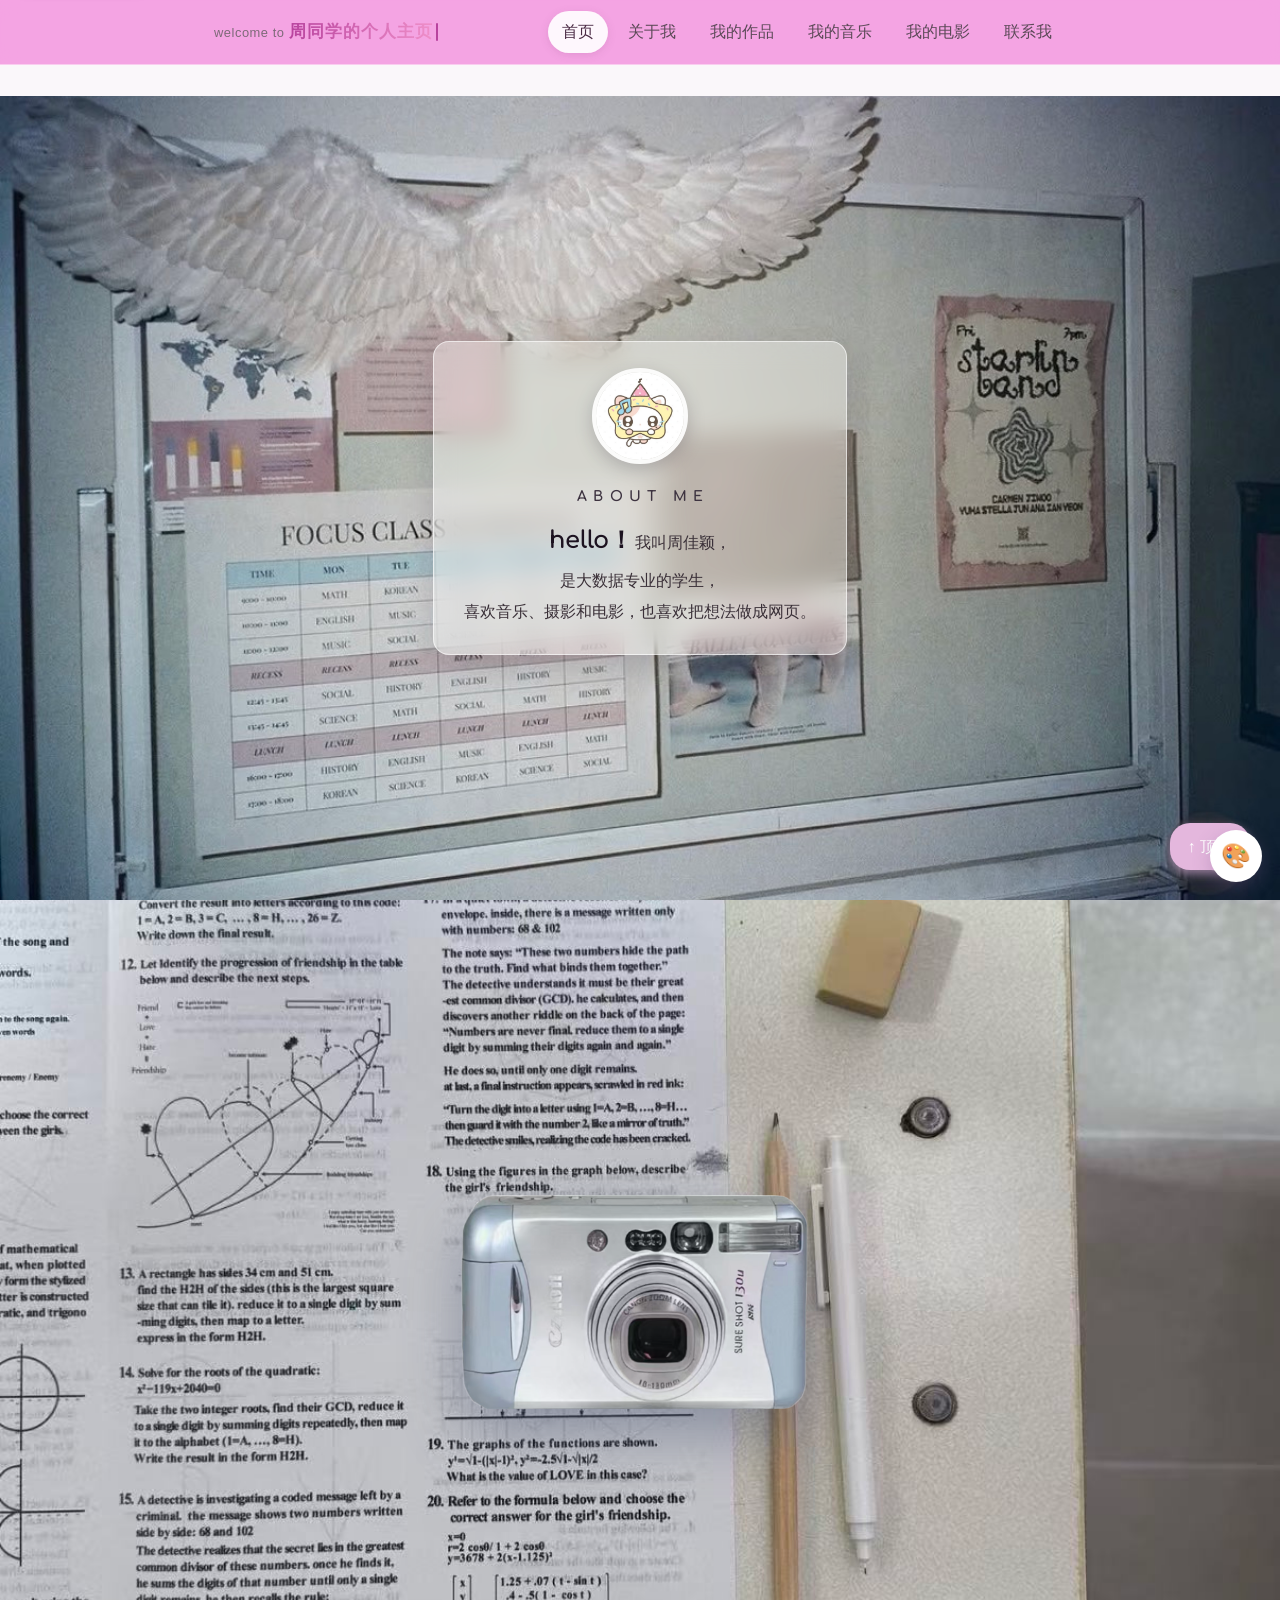
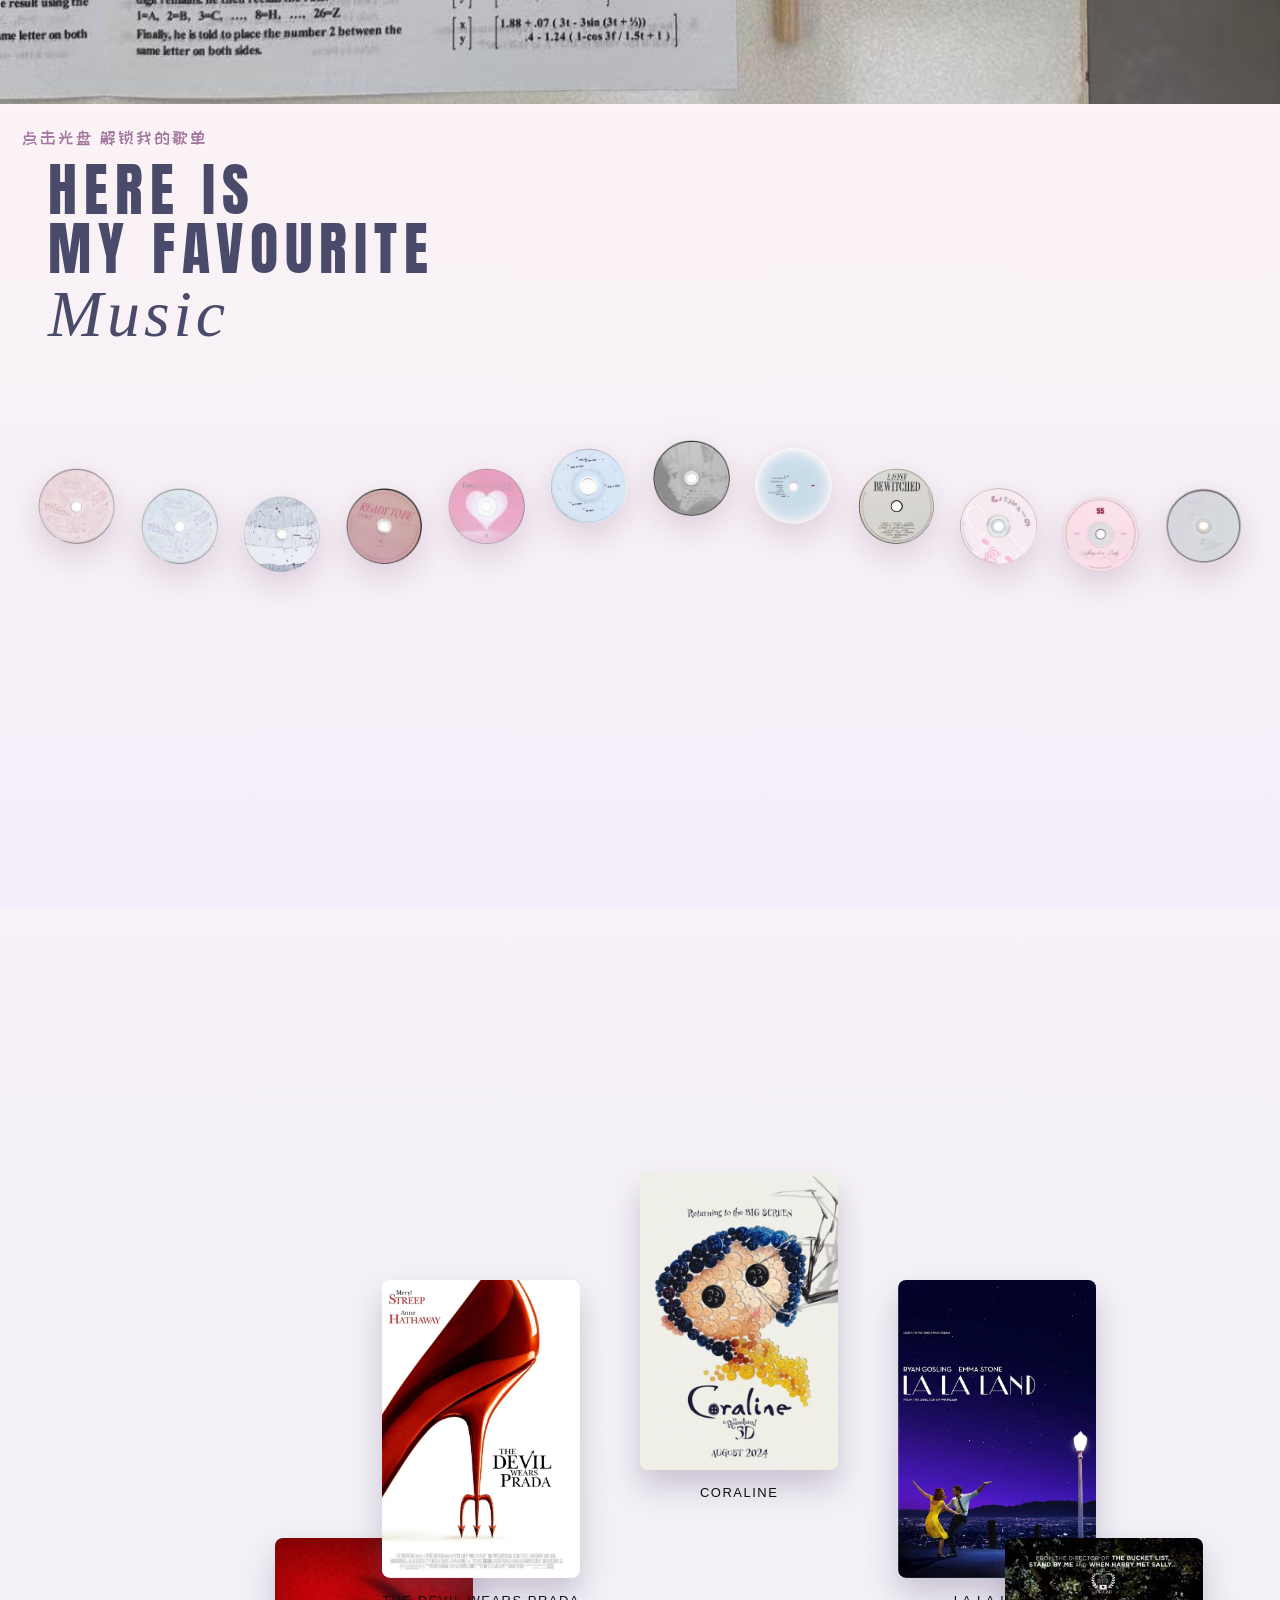
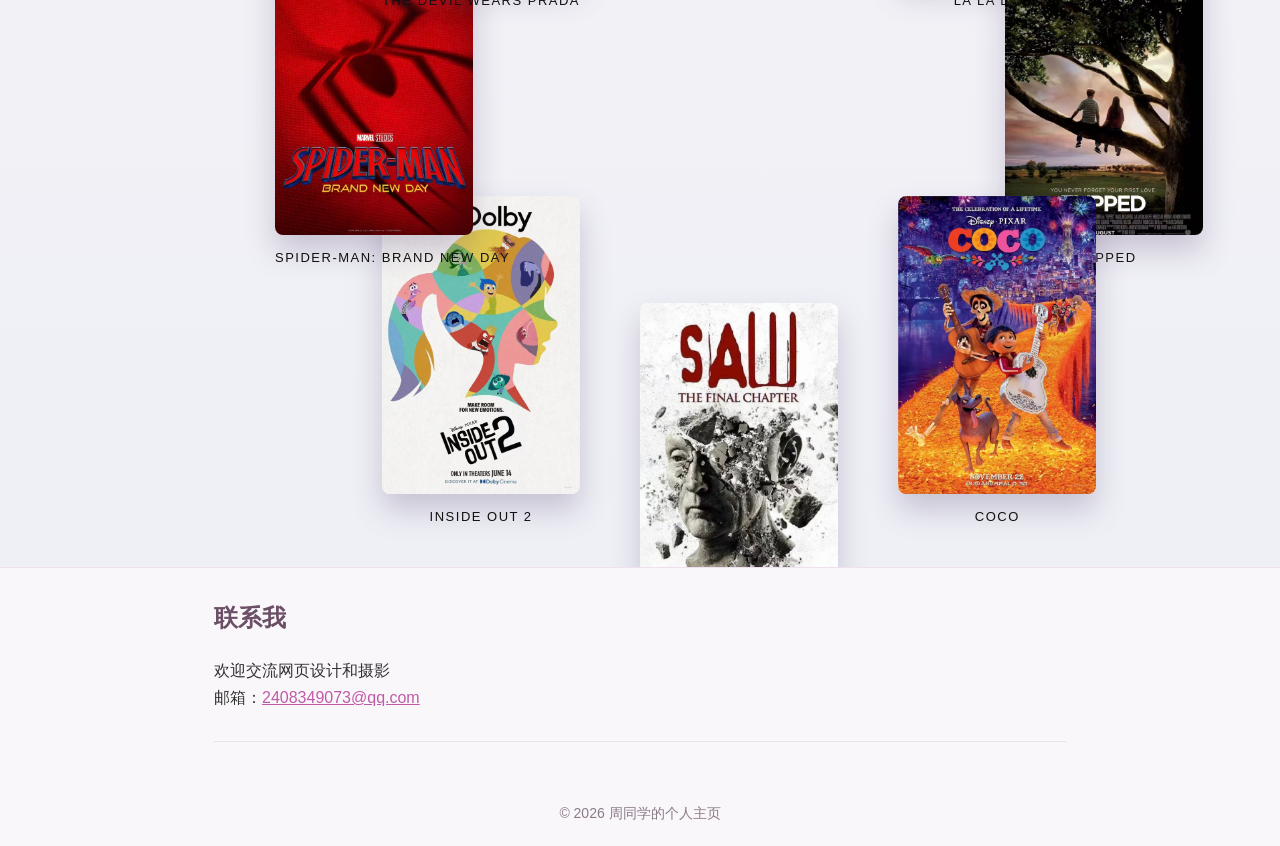
==== index.html @ 55a55b2b "板块4：去掉中心图片与多余文字，海报圈加大(920px)，恢复海报下方黑色英文片名，板块加高至140vh" ====
<!DOCTYPE html>
<html lang="zh-CN">

<head>
    <meta charset="UTF-8">
    <meta name="viewport" content="width=device-width, initial-scale=1.0">
    <meta name="description" content="周同学的个人主页 —— 大数据专业学生，喜欢摄影、音乐和网页设计">
    <title>周同学的个人主页</title>
    <link rel="preconnect" href="https://fonts.googleapis.com">
    <link rel="preconnect" href="https://fonts.gstatic.com" crossorigin>
    <link href="https://fonts.googleapis.com/css2?family=Comfortaa:wght@500;700&family=ZCOOL+KuaiLe&family=Anton&display=swap" rel="stylesheet">
    <link rel="stylesheet" href="style.css">
</head>

<body id="top">
    <a class="skip-link" href="#main">跳到主要内容</a>

    <header class="site-header">
        <div class="nav-inner">
            <a class="brand" href="#top" aria-label="welcome to 周同学的个人主页">
                <span class="brand-prefix">welcome to&nbsp;</span><span class="brand-name">周同学的个人主页</span><span
                    class="brand-caret" aria-hidden="true"></span>
            </a>

            <nav class="nav" id="site-nav" aria-label="主导航">
                <a class="nav-link is-active" href="#top" aria-current="page">首页</a>
                <a class="nav-link" href="#about">关于我</a>
                <a class="nav-link" href="#works">我的作品</a>
                <a class="nav-link" href="#music">我的音乐</a>
                <a class="nav-link" href="#movies">我的电影</a>
                <a class="nav-link" href="#contact">联系我</a>
            </nav>

            <button class="nav-toggle" type="button" aria-expanded="false" aria-controls="site-nav"
                aria-label="打开导航菜单">
                <span class="nav-toggle-bar"></span>
                <span class="nav-toggle-bar"></span>
                <span class="nav-toggle-bar"></span>
            </button>
        </div>
    </header>

    <main id="main">
        <section class="about-section" id="about">
            <div class="about-card">
                <img class="about-avatar" src="avatar-cat.jpg" alt="周佳颖的头像">
                <p class="about-eyebrow">About Me</p>
                <p class="about-text"><span class="about-hello">hello！</span>我叫周佳颖，<br>是大数据专业的学生，<br>喜欢音乐、摄影和电影，也喜欢把想法做成网页。</p>
            </div>
        </section>

        <section class="works-section" id="works">
            <a class="camera-link" href="gallery.html" aria-label="我的作品，点击进入作品集">
                <img class="camera-img" src="camera.png" alt="">
            </a>
        </section>

        <section class="music-section" id="music" aria-label="我的音乐">
            <div class="music-heading" aria-hidden="true">
                <span class="music-heading-line">HERE IS</span>
                <span class="music-heading-line">MY FAVOURITE</span>
                <span class="music-heading-serif">Music</span>
            </div>
            <div class="music-hint">
                <p class="music-hint-text">点击光盘 解锁我的歌单</p>
            </div>
            <div class="cd-wave">
                <span class="cd" style="--y:0px;--i:0">
                    <img class="cd-img" src="cd-1.png" alt="">
                    <img class="cd-pop pop-above" src="song-1.png" alt="Heavy Serenade - NMIXX" loading="lazy">
                </span>
                <span class="cd" style="--y:20px;--i:1">
                    <img class="cd-img" src="cd-2.png" alt="">
                    <img class="cd-pop pop-below" src="song-2.png" alt="Unlock it (Lock It) - Charli xcx/Kim Petras/朴宰范" loading="lazy">
                </span>
                <span class="cd" style="--y:28px;--i:2">
                    <img class="cd-img" src="cd-3.png" alt="">
                    <img class="cd-pop pop-above" src="song-3.png" alt="Moonride - Hearts2Hearts" loading="lazy">
                </span>
                <span class="cd" style="--y:20px;--i:3">
                    <img class="cd-img" src="cd-4.png" alt="">
                    <img class="cd-pop pop-below" src="song-4.png" alt="Never Let Go - LNGSHOT" loading="lazy">
                </span>
                <span class="cd" style="--y:0px;--i:4">
                    <img class="cd-img" src="cd-5.png" alt="">
                    <img class="cd-pop pop-above" src="song-5.png" alt="Sunburst - RIIZE" loading="lazy">
                </span>
                <span class="cd" style="--y:-20px;--i:5">
                    <img class="cd-img" src="cd-6.png" alt="">
                    <img class="cd-pop pop-below" src="song-6.png" alt="Versace on the Floor - Bruno Mars" loading="lazy">
                </span>
                <span class="cd" style="--y:-28px;--i:6">
                    <img class="cd-img" src="cd-7.png" alt="">
                    <img class="cd-pop pop-above" src="song-7.png" alt="We Belong Together - Mariah Carey" loading="lazy">
                </span>
                <span class="cd" style="--y:-20px;--i:7">
                    <img class="cd-img" src="cd-8.png" alt="">
                    <img class="cd-pop pop-below" src="song-8.png" alt="ASAP - NewJeans" loading="lazy">
                </span>
                <span class="cd" style="--y:0px;--i:8">
                    <img class="cd-img" src="cd-9.png" alt="">
                    <img class="cd-pop pop-above" src="song-9.png" alt="attitude - 董梓灏 David" loading="lazy">
                </span>
                <span class="cd" style="--y:20px;--i:9">
                    <img class="cd-img" src="cd-10.png" alt="">
                    <img class="cd-pop pop-below" src="song-10.png" alt="팔레트 (Palette) - IU/G-DRAGON" loading="lazy">
                </span>
                <span class="cd" style="--y:28px;--i:10">
                    <img class="cd-img" src="cd-11.png" alt="">
                    <img class="cd-pop pop-above" src="song-11.png" alt="jellyous - ILLIT" loading="lazy">
                </span>
                <span class="cd" style="--y:20px;--i:11">
                    <img class="cd-img" src="cd-12.png" alt="">
                    <img class="cd-pop pop-below pop-right" src="song-12.png" alt="Paper Hearts - Tori Kelly" loading="lazy">
                </span>
            </div>
        </section>

        <section class="movies-section" id="movies" aria-label="我的电影">
            <div class="film-ring" id="filmRing">
                <figure class="film" style="--a:0deg">
                    <img src="movie-1.jpg" alt="Coraline" draggable="false">
                    <figcaption>CORALINE</figcaption>
                </figure>
                <figure class="film" style="--a:45deg">
                    <img src="movie-2.jpg" alt="La La Land" draggable="false">
                    <figcaption>LA LA LAND</figcaption>
                </figure>
                <figure class="film" style="--a:90deg">
                    <img src="movie-3.jpg" alt="Flipped" draggable="false">
                    <figcaption>FLIPPED</figcaption>
                </figure>
                <figure class="film" style="--a:135deg">
                    <img src="movie-4.jpg" alt="Coco" draggable="false">
                    <figcaption>COCO</figcaption>
                </figure>
                <figure class="film" style="--a:180deg">
                    <img src="movie-5.jpg" alt="Saw: The Final Chapter" draggable="false">
                    <figcaption>SAW: THE FINAL CHAPTER</figcaption>
                </figure>
                <figure class="film" style="--a:225deg">
                    <img src="movie-6.jpg" alt="Inside Out 2" draggable="false">
                    <figcaption>INSIDE OUT 2</figcaption>
                </figure>
                <figure class="film" style="--a:270deg">
                    <img src="movie-7.jpg" alt="Spider-Man: Brand New Day" draggable="false">
                    <figcaption>SPIDER-MAN: BRAND NEW DAY</figcaption>
                </figure>
                <figure class="film" style="--a:315deg">
                    <img src="movie-8.jpg" alt="The Devil Wears Prada" draggable="false">
                    <figcaption>THE DEVIL WEARS PRADA</figcaption>
                </figure>
            </div>
        </section>
        <section class="contact" id="contact">
            <h2>联系我</h2>
            <p>欢迎交流网页设计和摄影</p>
            <p>邮箱：<a href="mailto:2408349073@qq.com">2408349073@qq.com</a></p>
        </section>

        <a href="#top" class="back-top" aria-label="回到顶部">↑ 顶部</a>
    </main>

    <footer>© 2026 周同学的个人主页</footer>

    <script src="nav.js" defer></script>
    <script src="customizer.js" defer></script>
    <script src="movies.js" defer></script>
</body>

</html>
---- style.css ----
/* ========== 全局 ========== */
* {
    margin: 0;
    padding: 0;
    box-sizing: border-box;
}

html {
    scroll-behavior: smooth;
}

body {
    font-family: "Microsoft YaHei", "PingFang SC", sans-serif;
    color: #333;
    background: #faf7fa;
    line-height: 1.7;
    /* 板块1 用 100vw 出血铺满，这里挡住滚动条带来的横向溢出 */
    overflow-x: clip;
}

/* 锚点定位时避开固定导航栏 */
section {
    scroll-margin-top: 80px;
}

/* ========== 跳过导航（键盘用户） ========== */
.skip-link {
    position: absolute;
    top: -60px;
    left: 16px;
    z-index: 200;
    padding: 10px 18px;
    background: #ffffff;
    color: #6b4f66;
    border-radius: 0 0 10px 10px;
    box-shadow: 0 4px 12px rgba(92, 74, 88, 0.18);
    text-decoration: none;
    transition: top 0.2s;
}

.skip-link:focus {
    top: 0;
}

/* ========== 顶部导航 ========== */
.site-header {
    position: fixed;
    top: 0;
    left: 0;
    right: 0;
    z-index: 100;
    background: rgba(243, 155, 224, 0.9);
    backdrop-filter: blur(10px) saturate(140%);
    -webkit-backdrop-filter: blur(10px) saturate(140%);
    border-bottom: 1px solid rgba(255, 255, 255, 0.45);
    transition: background 0.25s, box-shadow 0.25s, border-color 0.25s;
}

/* 页面滚动后收起粉色，换成低干扰的浅色玻璃条 */
.site-header.is-scrolled {
    background: rgba(255, 255, 255, 0.84);
    border-bottom-color: rgba(228, 183, 221, 0.75);
    box-shadow: 0 6px 20px rgba(92, 74, 88, 0.08);
}

.nav-inner {
    max-width: 900px;
    height: 64px;
    margin: 0 auto;
    padding: 0 24px;
    display: flex;
    align-items: center;
    justify-content: space-between;
    gap: 16px;
}

.brand {
    display: inline-flex;
    align-items: baseline;
    min-width: 0;
    font-size: 17px;
    text-decoration: none;
    white-space: nowrap;
}

.brand-prefix {
    font-size: 0.76em;
    font-weight: 500;
    letter-spacing: 0.04em;
    color: #7d6a78;
    transition: color 0.2s;
}

/* 姓名部分用流动渐变，配合打字机效果 */
.brand-name {
    font-weight: 700;
    letter-spacing: 1px;
    background: linear-gradient(90deg, #b8439e, #ef8fc9, #b8439e);
    background-size: 200% 100%;
    -webkit-background-clip: text;
    background-clip: text;
    color: transparent;
    animation: brand-flow 7s linear infinite;
}

.brand:hover .brand-prefix {
    color: #4a3745;
}

.brand:hover .brand-name {
    animation-duration: 2.2s;
}

/* 打字机光标 */
.brand-caret {
    align-self: center;
    width: 2px;
    height: 1.05em;
    margin-left: 3px;
    border-radius: 1px;
    background: #b8439e;
    animation: brand-blink 1.1s steps(1) infinite;
}

@keyframes brand-flow {
    from {
        background-position: 0% 50%;
    }

    to {
        background-position: 200% 50%;
    }
}

@keyframes brand-blink {

    0%,
    49% {
        opacity: 1;
    }

    50%,
    100% {
        opacity: 0;
    }
}

.nav {
    display: flex;
    align-items: center;
    gap: 6px;
}

.nav-link {
    position: relative;
    display: inline-block;
    padding: 7px 14px;
    border-radius: 999px;
    font-size: 16px;
    font-weight: 500;
    color: #5c4a58;
    text-decoration: none;
    white-space: nowrap;
    transition: color 0.2s, background-color 0.2s;
}

.nav-link:hover {
    color: #1c1220;
    background: rgba(255, 255, 255, 0.55);
}

/* 当前所在板块 */
.nav-link.is-active {
    color: #4a2a44;
    background: rgba(255, 255, 255, 0.9);
    box-shadow: 0 2px 8px rgba(120, 60, 110, 0.15);
}

.site-header.is-scrolled .nav-link:hover {
    background: #f7ebf5;
}

.site-header.is-scrolled .nav-link.is-active {
    color: #b8439e;
    background: #f6e2f2;
    box-shadow: none;
}

.nav-link:focus-visible,
.brand:focus-visible,
.nav-toggle:focus-visible,
.skip-link:focus-visible {
    outline: 2px solid #b8439e;
    outline-offset: 2px;
}

/* 汉堡按钮：小屏才出现 */
.nav-toggle {
    display: none;
    width: 40px;
    height: 40px;
    padding: 0;
    border: 0;
    border-radius: 10px;
    background: rgba(255, 255, 255, 0.4);
    cursor: pointer;
    flex-direction: column;
    align-items: center;
    justify-content: center;
    gap: 5px;
    transition: background 0.2s;
}

.nav-toggle:hover {
    background: rgba(255, 255, 255, 0.7);
}

.nav-toggle-bar {
    display: block;
    width: 20px;
    height: 2px;
    border-radius: 2px;
    background: #4a3745;
    transition: transform 0.25s, opacity 0.2s;
}

/* 展开时三条变叉 */
.nav-toggle.is-open .nav-toggle-bar:nth-child(1) {
    transform: translateY(7px) rotate(45deg);
}

.nav-toggle.is-open .nav-toggle-bar:nth-child(2) {
    opacity: 0;
}

.nav-toggle.is-open .nav-toggle-bar:nth-child(3) {
    transform: translateY(-7px) rotate(-45deg);
}

/* ========== 主体容器 ========== */
main {
    max-width: 900px;
    margin: 0 auto;
    padding: 96px 24px 40px;
}

h1 {
    text-align: center;
    font-size: 34px;
    color: #2b2230;
    margin: 20px 0 36px;
    letter-spacing: 2px;
}

h2 {
    font-size: 24px;
    color: #6b4f66;
    margin-bottom: 18px;
}

h3 {
    font-size: 19px;
    color: #3d3340;
    margin-bottom: 8px;
}

section {
    padding: 30px 0;
    border-bottom: 1px solid #eee0ec;
}

/* ========== 板块1：关于我（满屏背景 + 居中磨砂卡） ========== */
/* 背景只属于这一个板块：从导航下方铺到"我的作品"之前 */
.about-section {
    position: relative;
    display: flex;
    align-items: center;
    justify-content: center;
    min-height: calc(100vh - 96px);
    padding: 40px 24px;
    border-bottom: none;
    border-radius: 0;
    background: url("about-bg.jpg") center / cover no-repeat;
    /* 从 900px 容器向两侧出血，铺满整个视口宽度 */
    width: 100vw;
    margin-left: calc(50% - 50vw);
}

/* 中间磨砂卡片（缩小版，尽量露出背景） */
.about-card {
    max-width: 430px;
    margin: 0 auto;
    padding: 26px 30px 26px;
    text-align: center;
    border-radius: 16px;
    background: rgba(255, 255, 255, 0.38);
    backdrop-filter: blur(12px) saturate(140%);
    -webkit-backdrop-filter: blur(12px) saturate(140%);
    border: 1.5px solid rgba(255, 255, 255, 0.6);
    box-shadow: 0 14px 32px rgba(40, 30, 50, 0.2);
}

.about-avatar {
    width: 96px;
    height: 96px;
    border-radius: 50%;
    object-fit: cover;
    border: 4px solid rgba(255, 255, 255, 0.9);
    box-shadow: 0 6px 18px rgba(40, 30, 50, 0.22);
    margin-bottom: 12px;
}

/* ABOUT ME：图一同款圆润宽字体，大字距 */
.about-eyebrow {
    font-family: "Comfortaa", "Trebuchet MS", "Microsoft YaHei", sans-serif;
    font-size: 14px;
    font-weight: 700;
    letter-spacing: 0.45em;
    text-indent: 0.45em;
    text-transform: uppercase;
    color: #3d3340;
    margin-bottom: 10px;
}

.about-text {
    font-size: 16px;
    color: #3a3038;
    line-height: 1.95;
}

.about-hello {
    font-family: "Comfortaa", "Trebuchet MS", "Microsoft YaHei", sans-serif;
    font-size: 24px;
    font-weight: 700;
    color: #1c1220;
    margin-right: 2px;
}

/* ========== 板块2：我的作品（课桌背景 + 复古笔记本） ========== */
/* 尺寸与板块1一致：满宽、一屏高，卡片垂直居中 */
.works-section {
    position: relative;
    display: flex;
    flex-direction: column;
    align-items: center;
    justify-content: center;
    min-height: calc(100vh - 96px);
    width: 100vw;
    margin-left: calc(50% - 50vw);
    padding: 60px 24px;
    border-bottom: none;
    background: #cfc7b8 url("works-desk.jpg") center / cover no-repeat;
}

/* ---- 相机：抠图 + 磨砂字牌，点击进入作品集 ---- */
.camera-link {
    position: relative;
    display: block;
    width: min(380px, 78vw);
    margin: 0 auto;
    text-decoration: none;
    transition: transform 0.3s;
}

.camera-link:hover {
    transform: rotate(-1.2deg) scale(1.02);
}

.camera-link:focus-visible {
    outline: 3px solid #4a6cb5;
    outline-offset: 6px;
    border-radius: 16px;
}

.camera-img {
    display: block;
    width: 100%;
    filter: drop-shadow(0 26px 30px rgba(52, 66, 100, 0.38));
}
/* ========== 板块3：我的音乐（光盘波浪） ========== */
.music-section {
    position: relative;
    display: flex;
    align-items: center;
    justify-content: center;
    min-height: calc(100vh - 96px);
    width: 100vw;
    margin-left: calc(50% - 50vw);
    border-bottom: none;
    background: linear-gradient(180deg, #fbf3f5 0%, #f3eef9 100%);
}

/* 左上角：小鹿贴纸 + 提示文字 */
.music-heading {
    position: absolute;
    top: 56px;
    left: 48px;
    display: flex;
    flex-direction: column;
    line-height: 1.02;
    pointer-events: none;
    z-index: 1;
}

.music-heading-line {
    font-family: "Anton", "Arial Black", sans-serif;
    font-size: clamp(30px, 4.6vw, 58px);
    letter-spacing: .12em;
    color: #4a4a6a;
}

.music-heading-serif {
    font-family: "Playfair Display", serif;
    font-style: italic;
    font-weight: 500;
    font-size: clamp(34px, 5.2vw, 66px);
    letter-spacing: .06em;
    color: #4a4a6a;
    margin-top: 2px;
}

@media (max-width: 720px) {
    .music-heading { top: 110px; left: 24px; }
}

.music-hint {
    position: absolute;
    top: 20px;
    left: 22px;
    display: flex;
    align-items: center;
    gap: 9px;
}

.music-hint-text {
    font-family: "ZCOOL KuaiLe", "Microsoft YaHei", sans-serif;
    font-size: 17px;
    line-height: 1.6;
    letter-spacing: 2px;
    color: #a3769f;
    text-shadow: 0 1px 0 rgba(255, 255, 255, 0.8);
}

/* 一条正弦波浪：每张盘的纵向偏移由 --y 决定 */
.cd-wave {
    display: flex;
    align-items: center;
    justify-content: center;
    gap: clamp(14px, 2vw, 32px);
    width: 100%;
    padding: 0 16px;
}

.cd {
    position: relative;
    width: clamp(48px, 6vw, 78px);
    aspect-ratio: 1;
    flex-shrink: 1;
    transform: translateY(var(--y, 0px));
}

/* 上下轻微浮动：img 层做动画，外层 --y 保持波浪不乱 */
.cd-img {
    display: block;
    width: 100%;
    height: 100%;
    filter: drop-shadow(0 12px 16px rgba(150, 110, 140, 0.28));
    animation: cd-float 3.8s ease-in-out infinite;
    animation-delay: calc(var(--i, 0) * -0.4s);
    transition: transform 0.3s;
}

/* 悬停时整张盘放大（外层做缩放，避免与内部浮动动画冲突） */
.cd {
    transition: transform 0.3s;
}

.cd:hover {
    transform: translateY(var(--y, 0px)) scale(1.14);
}

/* ---- 悬停弹出的播放器卡片（已抠成透明 PNG） ---- */
.cd-pop {
    position: absolute;
    left: 50%;
    translate: -50% 0;
    width: clamp(200px, 18vw, 264px);
    z-index: 30;
    opacity: 0;
    visibility: hidden;
    transform: translateY(10px);
    transition: opacity 0.25s, transform 0.25s, visibility 0.25s;
    pointer-events: none;
    filter: drop-shadow(0 14px 24px rgba(80, 70, 110, 0.3));
}

/* 波浪里位置偏低的盘，卡片弹在上方；位置偏高的弹在下方 */
.cd-pop.pop-above {
    bottom: calc(100% + 16px);
}

.cd-pop.pop-below {
    top: calc(100% + 16px);
}

/* 两端的卡片向内收，避免超出屏幕 */
.cd:first-child .cd-pop,
.cd:nth-child(2) .cd-pop {
    left: 0;
    translate: 0 0;
}

.cd:nth-child(11) .cd-pop,
.cd:last-child .cd-pop {
    left: auto;
    right: 0;
    translate: 0 0;
}

.cd:hover .cd-pop {
    opacity: 1;
    visibility: visible;
    transform: translateY(0);
}

@keyframes cd-float {

    0%,
    100% {
        transform: translateY(0);
    }

    50% {
        transform: translateY(-10px);
    }
}

/* ========== 联系我 ========== */
.contact a {
    color: #c05aa8;
}

/* ========== 回到顶部 ========== */
.back-top {
    position: fixed;
    bottom: 30px;
    right: 30px;
    background: #e4b7dd;
    color: #fff;
    text-decoration: none;
    padding: 10px 18px;
    border-radius: 20px;
    box-shadow: 0 4px 10px rgba(228, 183, 221, 0.6);
    transition: background 0.2s, transform 0.2s;
}

.back-top:hover {
    background: #d69fcf;
    transform: translateY(-2px);
}

/* ========== 页脚 ========== */
footer {
    text-align: center;
    color: #8a7a88;
    padding: 20px 0;
    font-size: 14px;
}

/* ========== 响应式 ========== */
@media (max-width: 640px) {
    .nav-inner {
        padding: 0 16px;
    }

    .brand {
        font-size: 14px;
    }

    .nav-toggle {
        display: flex;
    }

    /* 小屏改为下拉面板，避免四个链接挤在一行 */
    .nav {
        position: absolute;
        top: 100%;
        left: 0;
        right: 0;
        flex-direction: column;
        align-items: stretch;
        gap: 4px;
        padding: 10px 16px 16px;
        background: rgba(255, 255, 255, 0.97);
        border-bottom: 1px solid #eee0ec;
        box-shadow: 0 12px 24px rgba(92, 74, 88, 0.12);
        opacity: 0;
        visibility: hidden;
        transform: translateY(-8px);
        transition: opacity 0.2s, transform 0.2s, visibility 0.2s;
    }

    .nav.is-open {
        opacity: 1;
        visibility: visible;
        transform: translateY(0);
    }

    .nav-link {
        padding: 12px 14px;
        font-size: 16px;
        border-radius: 10px;
    }

    h1 {
        font-size: 26px;
    }

    .about-section {
        padding: 32px 14px;
        min-height: calc(100vh - 96px);
    }

    .about-card {
        padding: 22px 18px;
    }

    .cd-wave {
        flex-wrap: wrap;
        max-width: 460px;
        row-gap: 20px;
    }

    .about-avatar {
        width: 84px;
        height: 84px;
    }


    .back-top {
        bottom: 16px;
        right: 16px;
    }
}

/* 尊重系统"减少动效"设置 */
@media (prefers-reduced-motion: reduce) {
    html {
        scroll-behavior: auto;
    }

    *,
    *::before,
    *::after {
        transition-duration: 0.01ms !important;
        animation-duration: 0.01ms !important;
    }

    /* 渐变与光标依赖动画，这里退回静态样式 */
    .brand-name {
        background: none;
        color: #b8439e;
        animation: none !important;
    }

    .brand-caret {
        display: none;
    }
}

/* ========== 自定义面板（调色盘 + 布局调整） ========== */
#cz-toggle {
    position: fixed;
    right: 18px;
    bottom: 18px;
    z-index: 10001;
    width: 52px;
    height: 52px;
    border: none;
    border-radius: 50%;
    background: #fff;
    box-shadow: 0 6px 18px rgba(120, 90, 140, 0.3);
    font-size: 24px;
    cursor: pointer;
    transition: transform 0.2s;
}
#cz-toggle:hover { transform: scale(1.1) rotate(15deg); }

#cz-body {
    position: fixed;
    right: 18px;
    bottom: 82px;
    z-index: 10001;
    width: 250px;
    padding: 14px 16px;
    background: rgba(255, 255, 255, 0.92);
    backdrop-filter: blur(10px);
    border: 1px solid rgba(255, 255, 255, 0.8);
    border-radius: 16px;
    box-shadow: 0 10px 30px rgba(120, 90, 140, 0.25);
    display: none;
    font-family: "Microsoft YaHei", sans-serif;
}
#customizer.open #cz-body { display: block; }

.cz-title {
    margin: 0 0 10px;
    font-weight: bold;
    font-size: 14px;
    color: #7d6b9a;
}
.cz-info {
    margin: 8px 0;
    font-size: 12px;
    color: #999;
    word-break: break-all;
}
.cz-row { display: flex; align-items: center; gap: 8px; margin: 8px 0; }
.cz-row label { flex: 0 0 92px; font-size: 12px; color: #666; }
.cz-row input[type="range"] { flex: 1; accent-color: #c05aa8; }
.cz-row input[type="color"] {
    width: 36px; height: 26px; border: none; background: none; cursor: pointer;
}
.cz-btn {
    display: block; width: 100%;
    padding: 8px 0;
    border: none; border-radius: 10px;
    background: #c05aa8; color: #fff;
    font-size: 13px; cursor: pointer;
    transition: opacity 0.15s;
}
.cz-btn:hover { opacity: 0.85; }
.cz-btn.active { background: #7d9fd9; }
.cz-btns { display: flex; gap: 8px; margin-top: 10px; }
.cz-btn.cz-small { font-size: 12px; padding: 7px 0; }
.cz-btn.cz-danger { background: #d98a7d; }

/* 选择模式下的可点击提示与选中高亮 */
body.cz-picking { cursor: crosshair; }
body.cz-picking * { cursor: crosshair !important; }
.cz-selected {
    outline: 2px dashed #c05aa8 !important;
    outline-offset: 3px;
}

/* ========== 板块4：我的电影（海报围成一圈，可拖动旋转） ========== */
.movies-section {
    position: relative;
    display: flex;
    align-items: center;
    justify-content: center;
    min-height: max(140vh, 1050px);
    width: 100vw;
    margin-left: calc(50% - 50vw);
    background: linear-gradient(180deg, #f6f2f7, #eef0f6);
    overflow: hidden;
}

.film-ring {
    --size: min(920px, 92vw);
    --rr: calc(var(--size) / 2 - 95px);
    position: relative;
    width: var(--size);
    height: var(--size);
    transform: rotate(var(--spin, 0deg));
    cursor: grab;
    user-select: none;
}
.film-ring.dragging { cursor: grabbing; }

.film {
    position: absolute;
    top: 50%;
    left: 50%;
    margin: 0;
    transform:
        rotate(var(--a))
        translateY(calc(-1 * var(--rr)))
        rotate(calc(var(--a) * -1))
        rotate(calc(var(--spin, 0deg) * -1));
    transition: filter 0.25s;
}
.film img {
    display: block;
    width: clamp(170px, 15.5vw, 225px);
    aspect-ratio: 2 / 3;
    object-fit: cover;
    border-radius: 8px;
    box-shadow: 0 16px 30px rgba(110, 90, 130, 0.3);
    pointer-events: none;
}
.film figcaption {
    margin-top: 12px;
    text-align: center;
    font-family: Arial, sans-serif;
    font-size: 13px;
    letter-spacing: 1.5px;
    color: #111;
}
.film:hover { filter: brightness(1.06); z-index: 2; }

@media (max-width: 720px) {
    .movies-section { min-height: max(110vh, 760px); }
    .film-ring { --size: min(560px, 92vw); }
    .film img { width: clamp(100px, 24vw, 130px); }
}
}
}
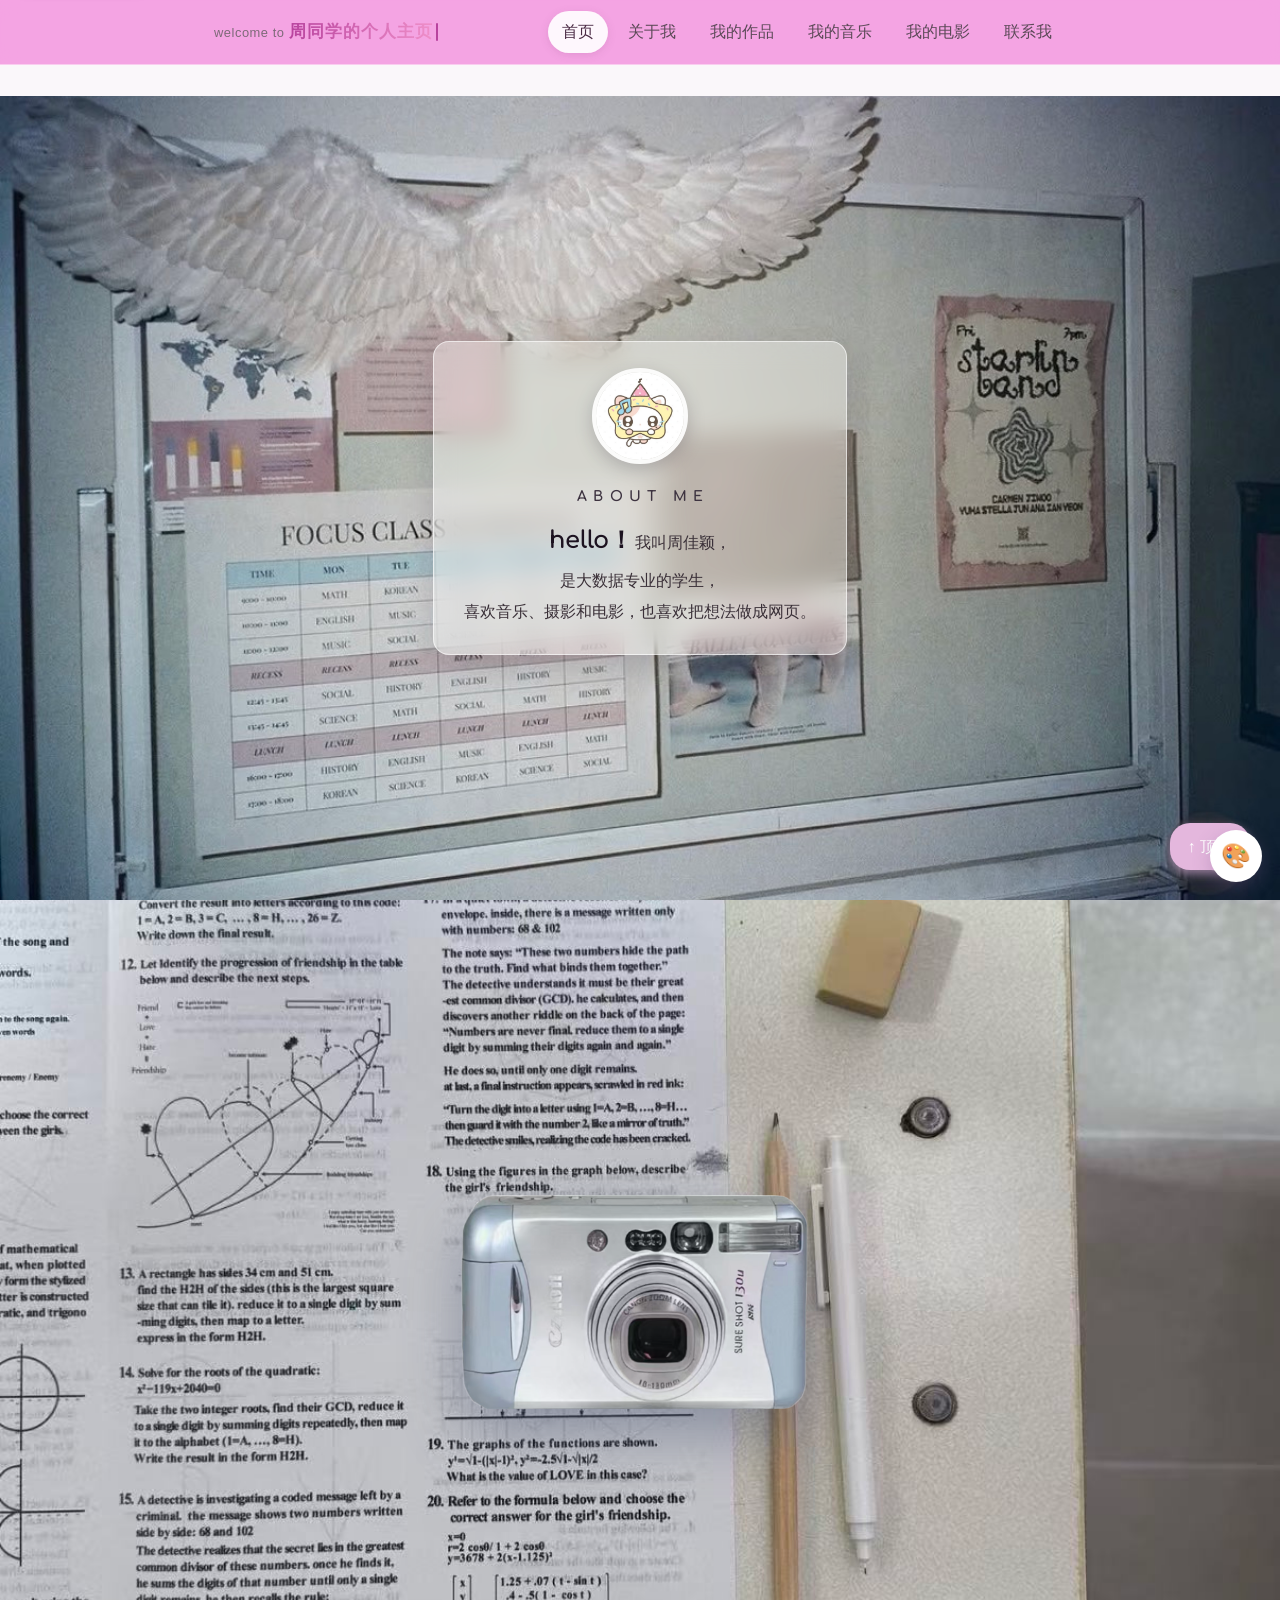
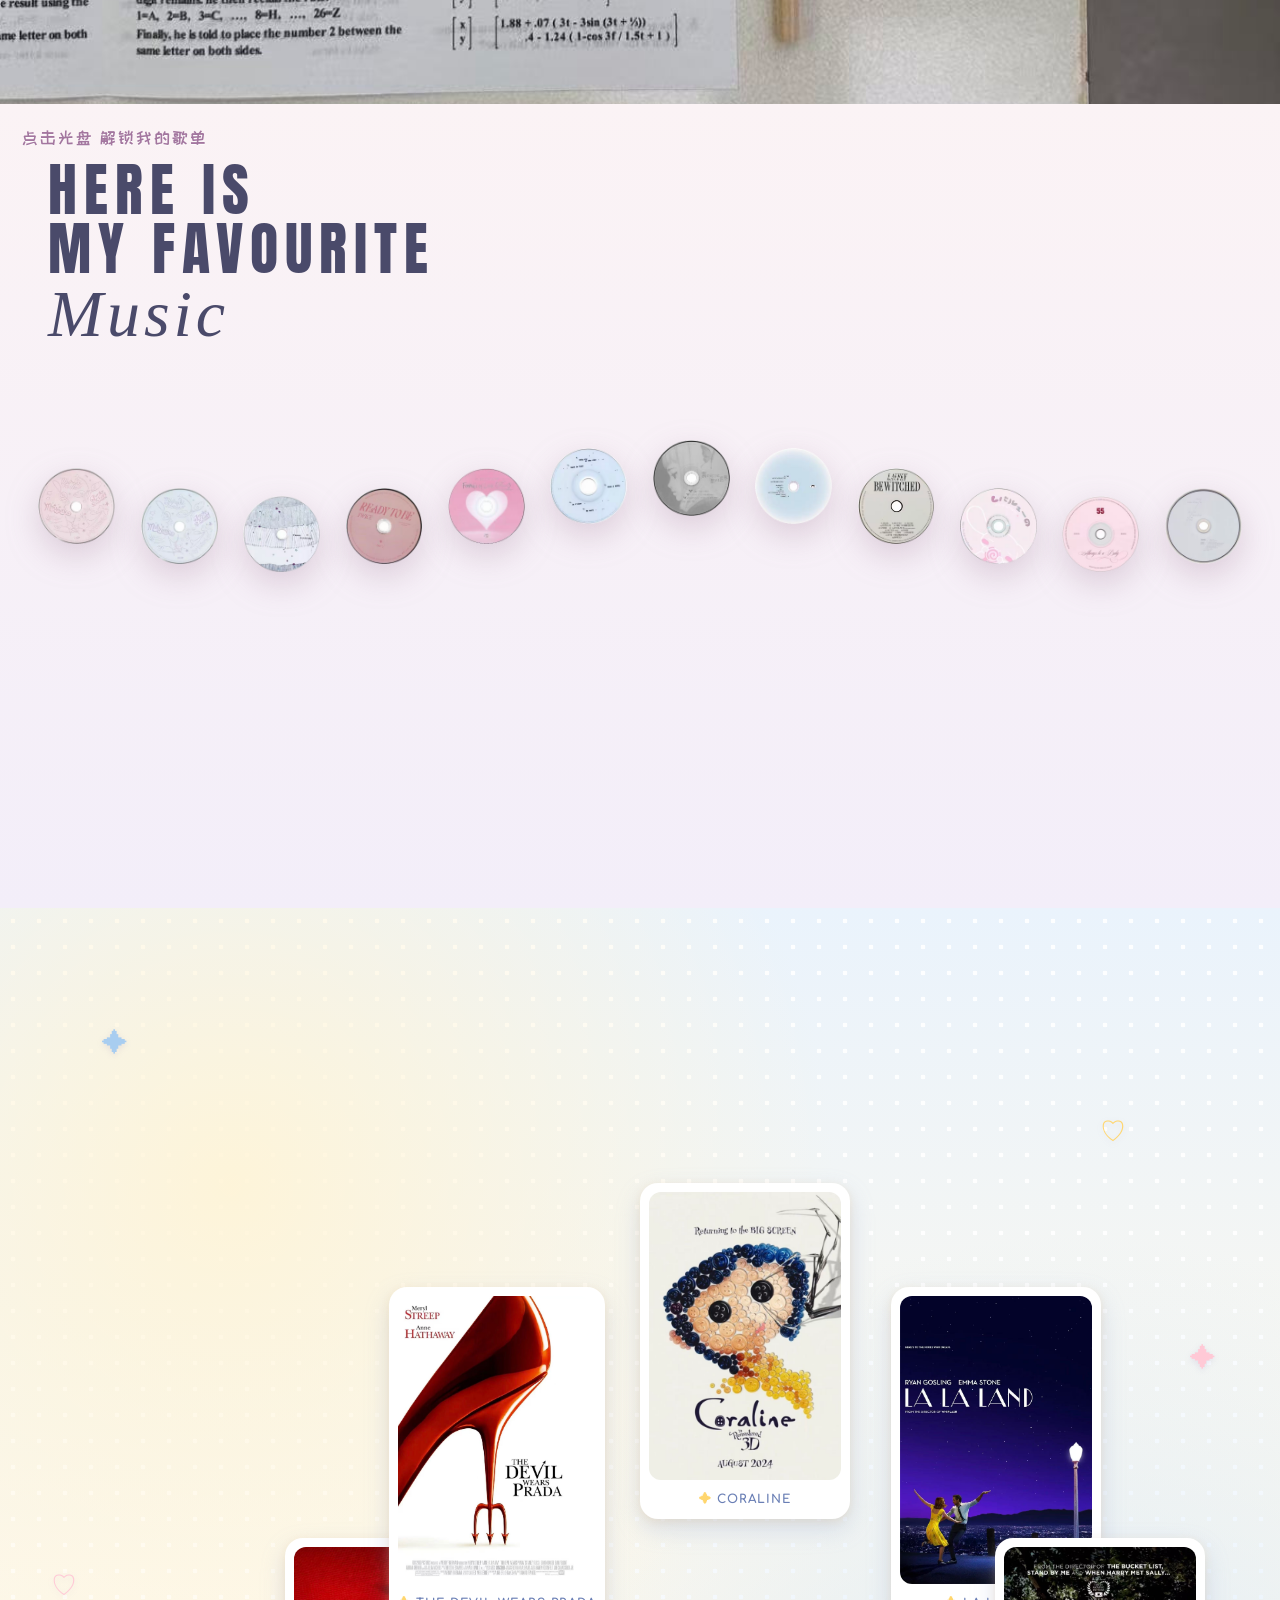
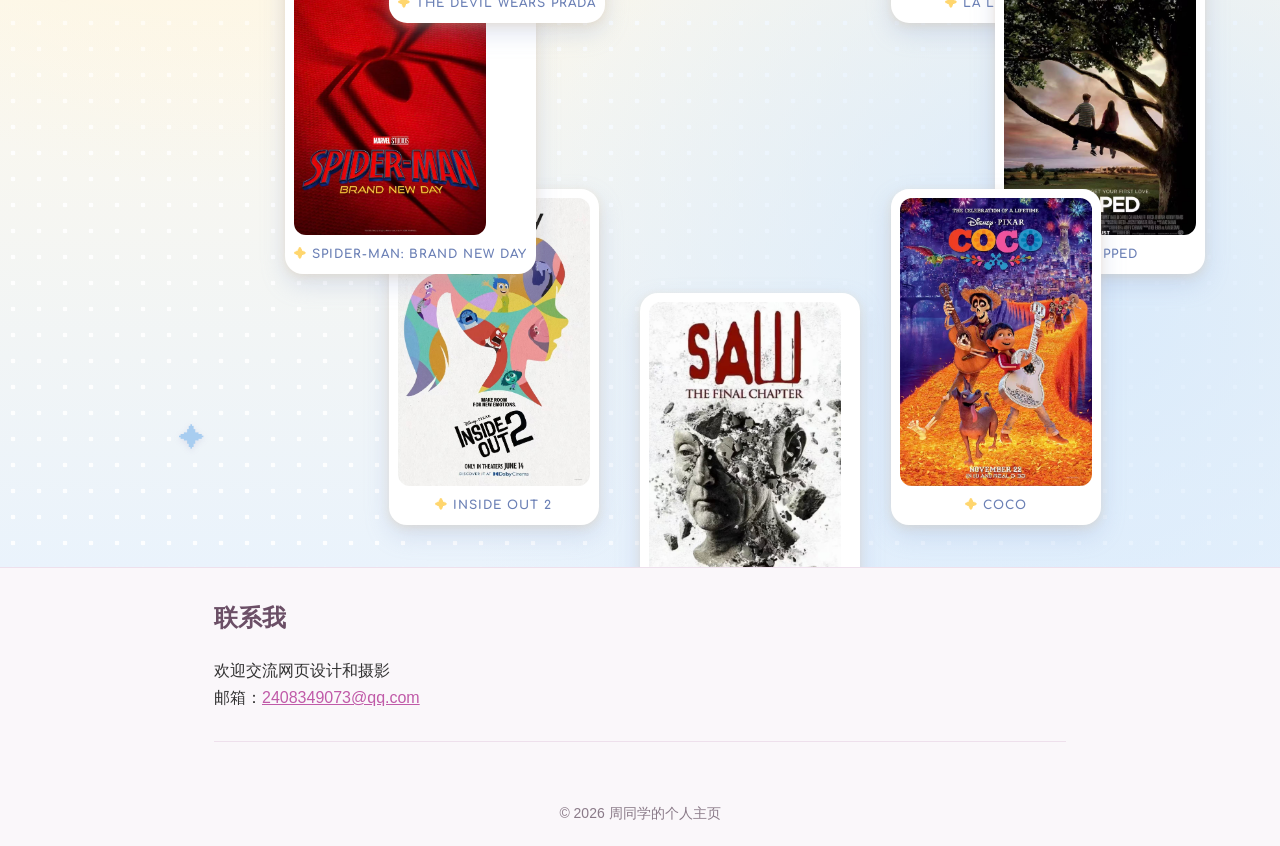
==== commit f77c3b18: "板块4美化：NCT WISH 奶油系风格——baby blue×奶油黄波点渐变背景、拍立得白边照片卡、星星心心点缀、错峰轻浮动、圆体字片名" ====
--- a/index.html
+++ b/index.html
@@ -117,38 +117,46 @@
         </section>
 
         <section class="movies-section" id="movies" aria-label="我的电影">
+            <div class="movies-deco" aria-hidden="true">
+                <span style="top:9%;left:8%">✦</span>
+                <span style="top:16%;right:12%">♡</span>
+                <span style="top:52%;left:4%">♡</span>
+                <span style="top:70%;right:6%">✦</span>
+                <span style="top:88%;left:14%">✦</span>
+                <span style="top:34%;right:5%">✦</span>
+            </div>
             <div class="film-ring" id="filmRing">
-                <figure class="film" style="--a:0deg">
-                    <img src="movie-1.jpg" alt="Coraline" draggable="false">
-                    <figcaption>CORALINE</figcaption>
+                <figure class="film" style="--i:-1;--a:0deg">
+                    <span class="film-inner"><img src="movie-1.jpg" alt="Coraline" draggable="false">
+                    <figcaption>CORALINE</figcaption></span>
                 </figure>
-                <figure class="film" style="--a:45deg">
-                    <img src="movie-2.jpg" alt="La La Land" draggable="false">
-                    <figcaption>LA LA LAND</figcaption>
+                <figure class="film" style="--i:44;--a:45deg">
+                    <span class="film-inner"><img src="movie-2.jpg" alt="La La Land" draggable="false">
+                    <figcaption>LA LA LAND</figcaption></span>
                 </figure>
-                <figure class="film" style="--a:90deg">
-                    <img src="movie-3.jpg" alt="Flipped" draggable="false">
-                    <figcaption>FLIPPED</figcaption>
+                <figure class="film" style="--i:89;--a:90deg">
+                    <span class="film-inner"><img src="movie-3.jpg" alt="Flipped" draggable="false">
+                    <figcaption>FLIPPED</figcaption></span>
                 </figure>
-                <figure class="film" style="--a:135deg">
-                    <img src="movie-4.jpg" alt="Coco" draggable="false">
-                    <figcaption>COCO</figcaption>
+                <figure class="film" style="--i:134;--a:135deg">
+                    <span class="film-inner"><img src="movie-4.jpg" alt="Coco" draggable="false">
+                    <figcaption>COCO</figcaption></span>
                 </figure>
-                <figure class="film" style="--a:180deg">
-                    <img src="movie-5.jpg" alt="Saw: The Final Chapter" draggable="false">
-                    <figcaption>SAW: THE FINAL CHAPTER</figcaption>
+                <figure class="film" style="--i:179;--a:180deg">
+                    <span class="film-inner"><img src="movie-5.jpg" alt="Saw: The Final Chapter" draggable="false">
+                    <figcaption>SAW: THE FINAL CHAPTER</figcaption></span>
                 </figure>
-                <figure class="film" style="--a:225deg">
-                    <img src="movie-6.jpg" alt="Inside Out 2" draggable="false">
-                    <figcaption>INSIDE OUT 2</figcaption>
+                <figure class="film" style="--i:224;--a:225deg">
+                    <span class="film-inner"><img src="movie-6.jpg" alt="Inside Out 2" draggable="false">
+                    <figcaption>INSIDE OUT 2</figcaption></span>
                 </figure>
-                <figure class="film" style="--a:270deg">
-                    <img src="movie-7.jpg" alt="Spider-Man: Brand New Day" draggable="false">
-                    <figcaption>SPIDER-MAN: BRAND NEW DAY</figcaption>
+                <figure class="film" style="--i:269;--a:270deg">
+                    <span class="film-inner"><img src="movie-7.jpg" alt="Spider-Man: Brand New Day" draggable="false">
+                    <figcaption>SPIDER-MAN: BRAND NEW DAY</figcaption></span>
                 </figure>
-                <figure class="film" style="--a:315deg">
-                    <img src="movie-8.jpg" alt="The Devil Wears Prada" draggable="false">
-                    <figcaption>THE DEVIL WEARS PRADA</figcaption>
+                <figure class="film" style="--i:314;--a:315deg">
+                    <span class="film-inner"><img src="movie-8.jpg" alt="The Devil Wears Prada" draggable="false">
+                    <figcaption>THE DEVIL WEARS PRADA</figcaption></span>
                 </figure>
             </div>
         </section>
--- a/style.css
+++ b/style.css
@@ -743,7 +743,7 @@
     outline-offset: 3px;
 }
 
-/* ========== 板块4：我的电影（海报围成一圈，可拖动旋转） ========== */
+/* ========== 板块4：我的电影（NCT WISH 风：奶油蓝黄 + 拍立得照片卡圈） ========== */
 .movies-section {
     position: relative;
     display: flex;
@@ -752,19 +752,41 @@
     min-height: max(140vh, 1050px);
     width: 100vw;
     margin-left: calc(50% - 50vw);
-    background: linear-gradient(180deg, #f6f2f7, #eef0f6);
     overflow: hidden;
+    background:
+        radial-gradient(circle at 18% 22%, rgba(255, 244, 214, 0.9) 0%, transparent 42%),
+        radial-gradient(circle at 84% 78%, rgba(214, 233, 252, 0.9) 0%, transparent 45%),
+        radial-gradient(rgba(255, 255, 255, 0.9) 2.2px, transparent 2.6px),
+        linear-gradient(180deg, #eaf3fc 0%, #fdf8ec 55%, #eaf3fc 100%);
+    background-size: auto, auto, 26px 26px, auto;
+}
+
+/* 星星小心心装饰 */
+.movies-deco span {
+    position: absolute;
+    z-index: 1;
+    color: #ffd66e;
+    font-size: 26px;
+    text-shadow: 0 2px 6px rgba(150, 140, 190, 0.18);
+    animation: deco-bob 3.6s ease-in-out infinite;
+}
+.movies-deco span:nth-child(odd) { color: #a8cdf0; animation-delay: -1.2s; }
+.movies-deco span:nth-child(3n) { color: #ffc9d6; animation-delay: -2.4s; }
+@keyframes deco-bob {
+    0%, 100% { transform: translateY(0) scale(1); }
+    50% { transform: translateY(-10px) scale(1.12); }
 }
 
 .film-ring {
     --size: min(920px, 92vw);
-    --rr: calc(var(--size) / 2 - 95px);
+    --rr: calc(var(--size) / 2 - 105px);
     position: relative;
     width: var(--size);
     height: var(--size);
     transform: rotate(var(--spin, 0deg));
     cursor: grab;
     user-select: none;
+    z-index: 2;
 }
 .film-ring.dragging { cursor: grabbing; }
 
@@ -778,31 +800,54 @@
         translateY(calc(-1 * var(--rr)))
         rotate(calc(var(--a) * -1))
         rotate(calc(var(--spin, 0deg) * -1));
-    transition: filter 0.25s;
+}
+.film:hover { z-index: 3; }
+
+/* 拍立得照片卡：白边 + 圆角 + 奶油软阴影 */
+.film-inner {
+    display: block;
+    background: #fff;
+    padding: 9px 9px 10px;
+    border-radius: 18px;
+    box-shadow: 0 10px 24px rgba(140, 160, 210, 0.28), 0 3px 8px rgba(255, 205, 120, 0.25);
+    transition: transform 0.25s, box-shadow 0.25s;
+    animation: film-float 4.2s ease-in-out infinite;
+    animation-delay: calc(var(--i, 0) * -0.55s);
+}
+.film:hover .film-inner {
+    transform: scale(1.07);
+    box-shadow: 0 18px 34px rgba(140, 160, 210, 0.4), 0 5px 14px rgba(255, 205, 120, 0.35);
+}
+@keyframes film-float {
+    0%, 100% { margin-top: 0; }
+    50% { margin-top: -9px; }
 }
 .film img {
     display: block;
-    width: clamp(170px, 15.5vw, 225px);
+    width: clamp(170px, 15vw, 218px);
     aspect-ratio: 2 / 3;
     object-fit: cover;
-    border-radius: 8px;
-    box-shadow: 0 16px 30px rgba(110, 90, 130, 0.3);
+    border-radius: 12px;
     pointer-events: none;
 }
 .film figcaption {
-    margin-top: 12px;
+    margin-top: 9px;
     text-align: center;
-    font-family: Arial, sans-serif;
-    font-size: 13px;
-    letter-spacing: 1.5px;
-    color: #111;
-}
-.film:hover { filter: brightness(1.06); z-index: 2; }
+    font-family: "Comfortaa", "Arial Rounded MT Bold", Arial, sans-serif;
+    font-weight: 700;
+    font-size: 12px;
+    letter-spacing: 1px;
+    color: #6a7fb5;
+}
+.film figcaption::before { content: "✦ "; color: #ffd66e; }
 
 @media (max-width: 720px) {
     .movies-section { min-height: max(110vh, 760px); }
-    .film-ring { --size: min(560px, 92vw); }
-    .film img { width: clamp(100px, 24vw, 130px); }
-}
-}
-}
+    .film-ring { --size: min(560px, 92vw); --rr: calc(var(--size) / 2 - 78px); }
+    .film img { width: clamp(96px, 22vw, 126px); }
+    .film-inner { padding: 6px 6px 7px; border-radius: 14px; }
+    .film figcaption { font-size: 9px; margin-top: 6px; }
+}
+}
+}
+}
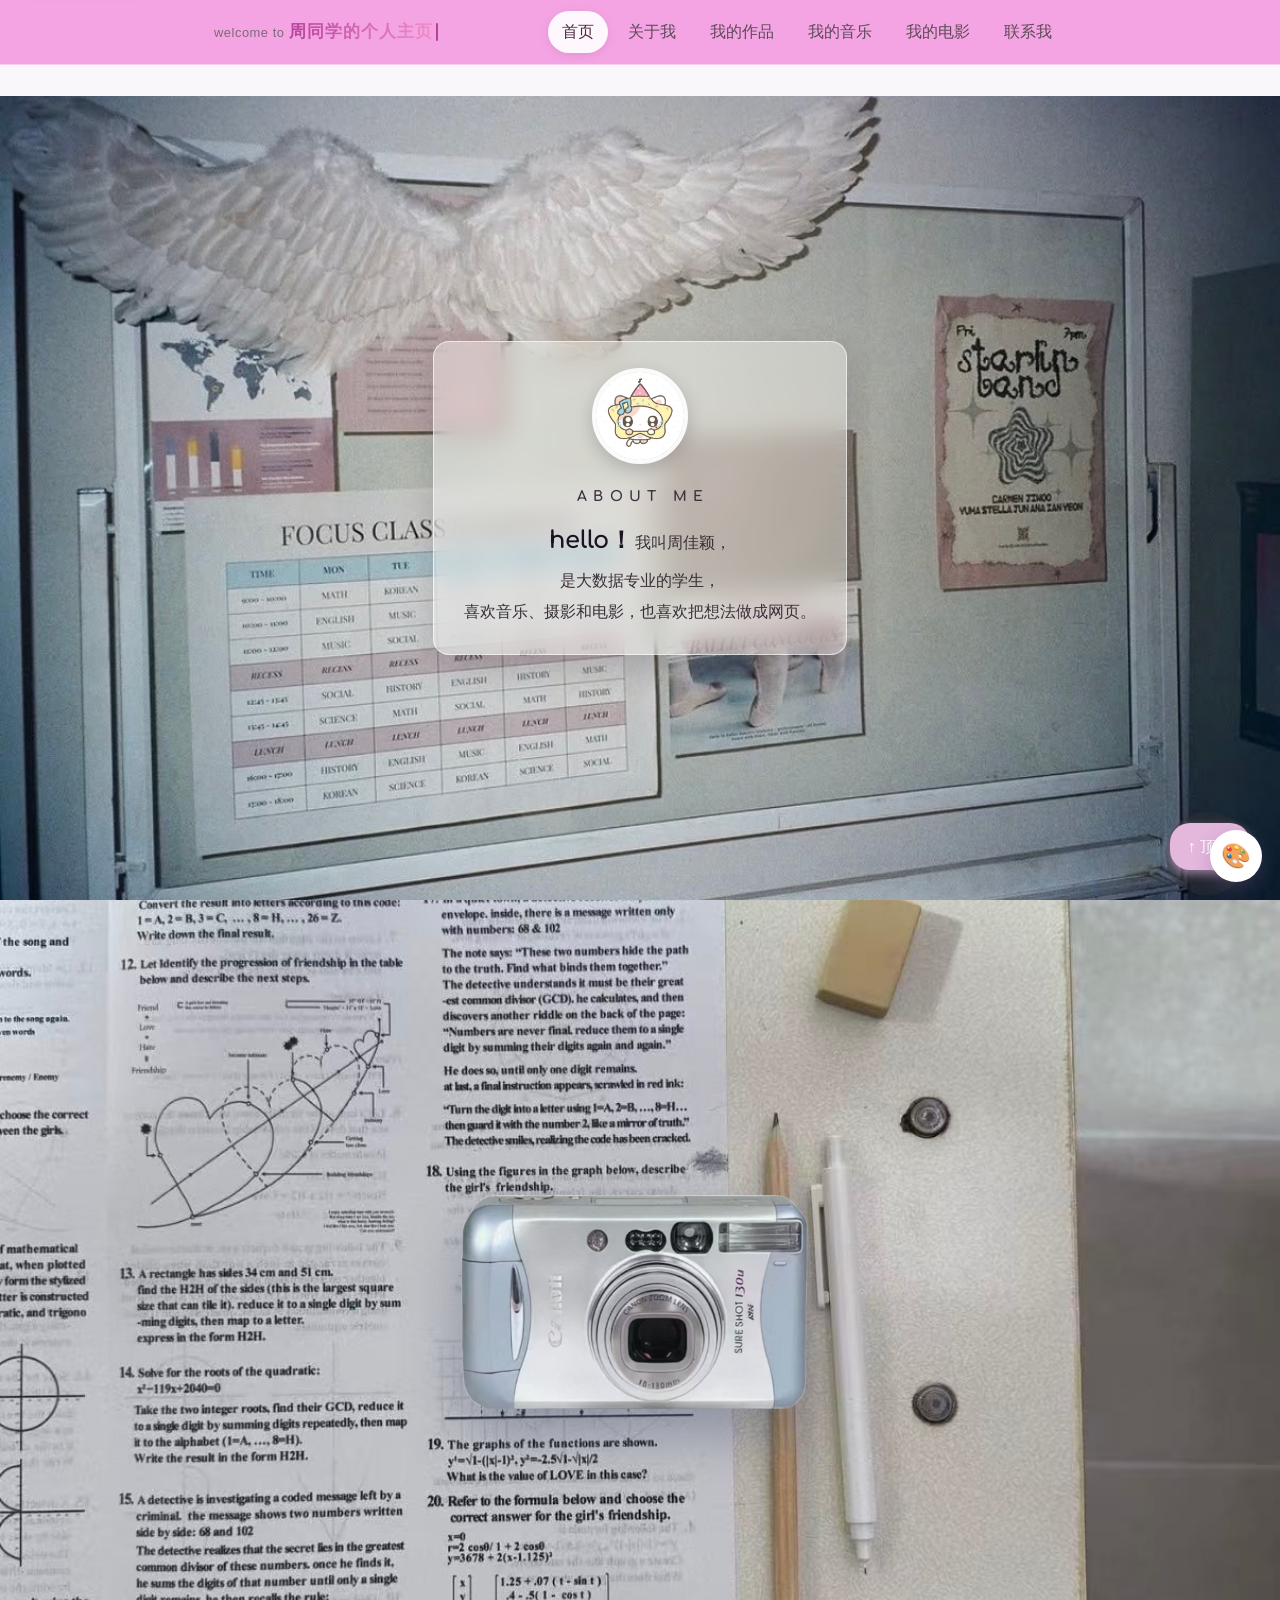
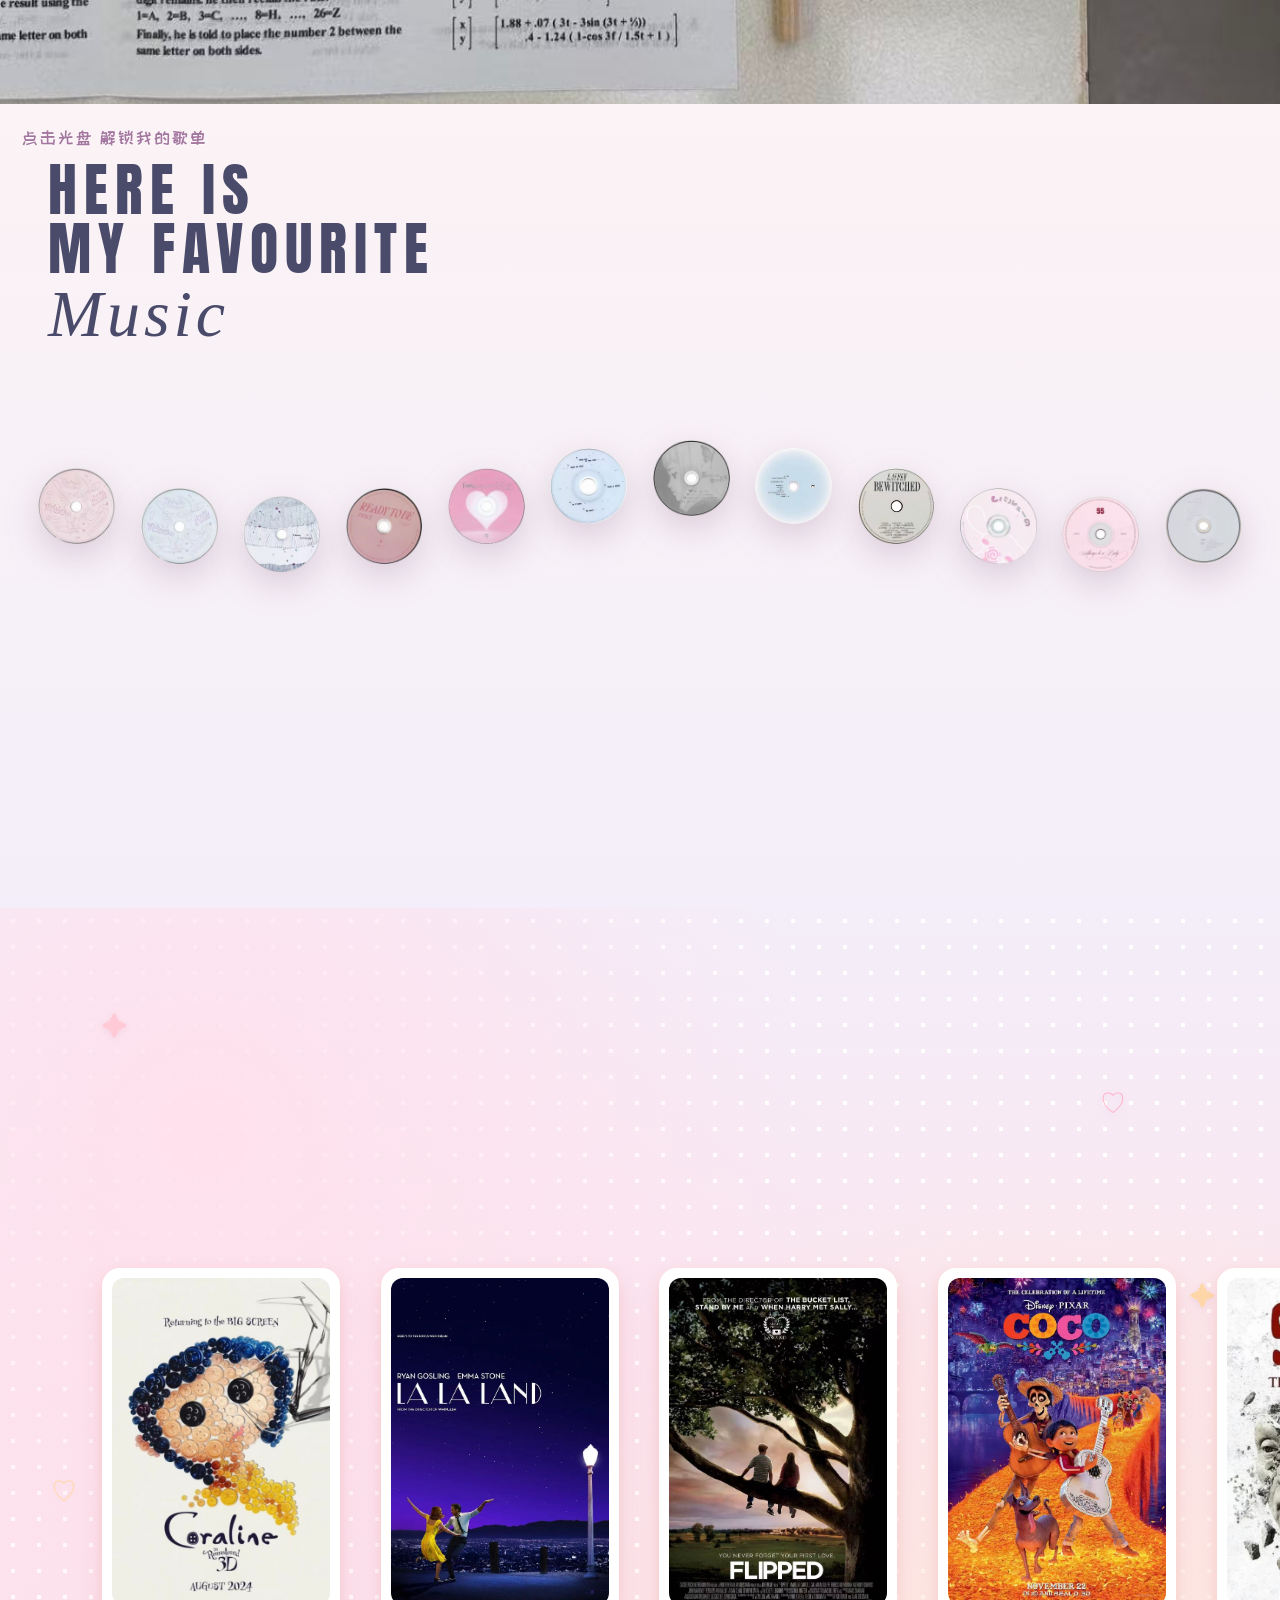
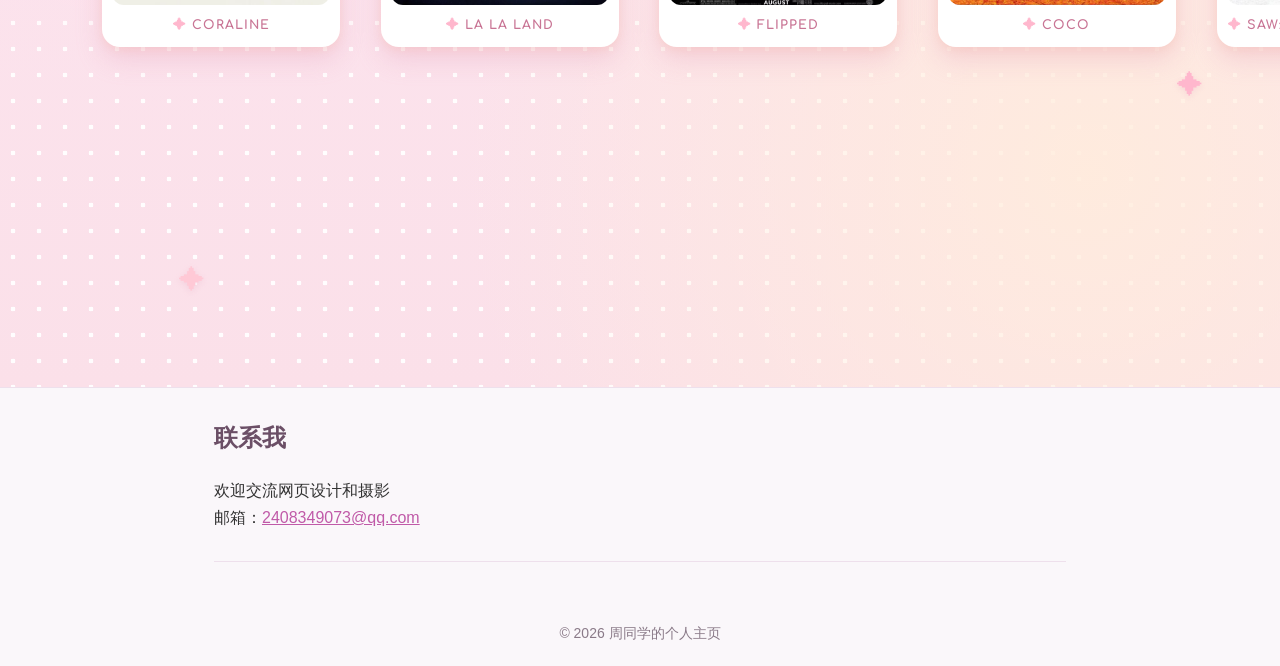
==== commit 5ce9fcef: "板块4改粉色系并衔接上方板块：海报改为一排拍立得照片卡（可拖动横滑），粉色波点渐变+粉系星星装饰" ====
--- a/index.html
+++ b/index.html
@@ -125,7 +125,7 @@
                 <span style="top:88%;left:14%">✦</span>
                 <span style="top:34%;right:5%">✦</span>
             </div>
-            <div class="film-ring" id="filmRing">
+            <div class="film-row" id="filmRow">
                 <figure class="film" style="--i:-1;--a:0deg">
                     <span class="film-inner"><img src="movie-1.jpg" alt="Coraline" draggable="false">
                     <figcaption>CORALINE</figcaption></span>
--- a/style.css
+++ b/style.css
@@ -743,21 +743,20 @@
     outline-offset: 3px;
 }
 
-/* ========== 板块4：我的电影（NCT WISH 风：奶油蓝黄 + 拍立得照片卡圈） ========== */
+/* ========== 板块4：我的电影（粉色系 · 一排拍立得照片卡） ========== */
 .movies-section {
     position: relative;
     display: flex;
     align-items: center;
-    justify-content: center;
-    min-height: max(140vh, 1050px);
+    min-height: max(120vh, 950px);
     width: 100vw;
     margin-left: calc(50% - 50vw);
     overflow: hidden;
     background:
-        radial-gradient(circle at 18% 22%, rgba(255, 244, 214, 0.9) 0%, transparent 42%),
-        radial-gradient(circle at 84% 78%, rgba(214, 233, 252, 0.9) 0%, transparent 45%),
-        radial-gradient(rgba(255, 255, 255, 0.9) 2.2px, transparent 2.6px),
-        linear-gradient(180deg, #eaf3fc 0%, #fdf8ec 55%, #eaf3fc 100%);
+        radial-gradient(circle at 16% 20%, rgba(255, 224, 236, 0.95) 0%, transparent 44%),
+        radial-gradient(circle at 85% 80%, rgba(255, 236, 220, 0.9) 0%, transparent 45%),
+        radial-gradient(rgba(255, 255, 255, 0.95) 2.2px, transparent 2.6px),
+        linear-gradient(180deg, #f3eef9 0%, #fce4ee 45%, #fbe0e9 100%);
     background-size: auto, auto, 26px 26px, auto;
 }
 
@@ -765,58 +764,55 @@
 .movies-deco span {
     position: absolute;
     z-index: 1;
-    color: #ffd66e;
+    color: #ffb7cd;
     font-size: 26px;
-    text-shadow: 0 2px 6px rgba(150, 140, 190, 0.18);
+    text-shadow: 0 2px 6px rgba(220, 150, 180, 0.2);
     animation: deco-bob 3.6s ease-in-out infinite;
 }
-.movies-deco span:nth-child(odd) { color: #a8cdf0; animation-delay: -1.2s; }
-.movies-deco span:nth-child(3n) { color: #ffc9d6; animation-delay: -2.4s; }
+.movies-deco span:nth-child(odd) { color: #ffc9d6; animation-delay: -1.2s; }
+.movies-deco span:nth-child(3n) { color: #ffd9a8; animation-delay: -2.4s; }
 @keyframes deco-bob {
     0%, 100% { transform: translateY(0) scale(1); }
     50% { transform: translateY(-10px) scale(1.12); }
 }
 
-.film-ring {
-    --size: min(920px, 92vw);
-    --rr: calc(var(--size) / 2 - 105px);
+.film-row {
     position: relative;
-    width: var(--size);
-    height: var(--size);
-    transform: rotate(var(--spin, 0deg));
+    z-index: 2;
+    display: flex;
+    align-items: center;
+    gap: clamp(26px, 3.2vw, 58px);
+    width: 100%;
+    padding: 70px 8vw 50px;
+    overflow-x: auto;
+    scrollbar-width: none;
     cursor: grab;
     user-select: none;
-    z-index: 2;
-}
-.film-ring.dragging { cursor: grabbing; }
+}
+.film-row::-webkit-scrollbar { display: none; }
+.film-row.dragging { cursor: grabbing; }
 
 .film {
-    position: absolute;
-    top: 50%;
-    left: 50%;
+    position: relative;
+    flex: 0 0 auto;
     margin: 0;
-    transform:
-        rotate(var(--a))
-        translateY(calc(-1 * var(--rr)))
-        rotate(calc(var(--a) * -1))
-        rotate(calc(var(--spin, 0deg) * -1));
 }
 .film:hover { z-index: 3; }
 
-/* 拍立得照片卡：白边 + 圆角 + 奶油软阴影 */
+/* 拍立得照片卡：白边 + 圆角 + 粉色软阴影 */
 .film-inner {
     display: block;
     background: #fff;
-    padding: 9px 9px 10px;
+    padding: 10px 10px 11px;
     border-radius: 18px;
-    box-shadow: 0 10px 24px rgba(140, 160, 210, 0.28), 0 3px 8px rgba(255, 205, 120, 0.25);
+    box-shadow: 0 12px 26px rgba(225, 150, 180, 0.3), 0 3px 8px rgba(255, 200, 160, 0.28);
     transition: transform 0.25s, box-shadow 0.25s;
     animation: film-float 4.2s ease-in-out infinite;
     animation-delay: calc(var(--i, 0) * -0.55s);
 }
 .film:hover .film-inner {
-    transform: scale(1.07);
-    box-shadow: 0 18px 34px rgba(140, 160, 210, 0.4), 0 5px 14px rgba(255, 205, 120, 0.35);
+    transform: scale(1.07) rotate(-1.5deg);
+    box-shadow: 0 20px 38px rgba(225, 150, 180, 0.42), 0 6px 14px rgba(255, 200, 160, 0.38);
 }
 @keyframes film-float {
     0%, 100% { margin-top: 0; }
@@ -824,30 +820,30 @@
 }
 .film img {
     display: block;
-    width: clamp(170px, 15vw, 218px);
+    width: clamp(190px, 17vw, 250px);
     aspect-ratio: 2 / 3;
     object-fit: cover;
     border-radius: 12px;
     pointer-events: none;
 }
 .film figcaption {
-    margin-top: 9px;
+    margin-top: 10px;
     text-align: center;
     font-family: "Comfortaa", "Arial Rounded MT Bold", Arial, sans-serif;
     font-weight: 700;
-    font-size: 12px;
+    font-size: 12.5px;
     letter-spacing: 1px;
-    color: #6a7fb5;
-}
-.film figcaption::before { content: "✦ "; color: #ffd66e; }
+    color: #c97595;
+}
+.film figcaption::before { content: "✦ "; color: #ffb7cd; }
 
 @media (max-width: 720px) {
     .movies-section { min-height: max(110vh, 760px); }
-    .film-ring { --size: min(560px, 92vw); --rr: calc(var(--size) / 2 - 78px); }
-    .film img { width: clamp(96px, 22vw, 126px); }
-    .film-inner { padding: 6px 6px 7px; border-radius: 14px; }
-    .film figcaption { font-size: 9px; margin-top: 6px; }
-}
-}
-}
-}
+    .film img { width: clamp(130px, 38vw, 170px); }
+    .film-inner { padding: 7px 7px 8px; border-radius: 14px; }
+    .film figcaption { font-size: 10px; margin-top: 7px; }
+}
+}
+}
+}
+}
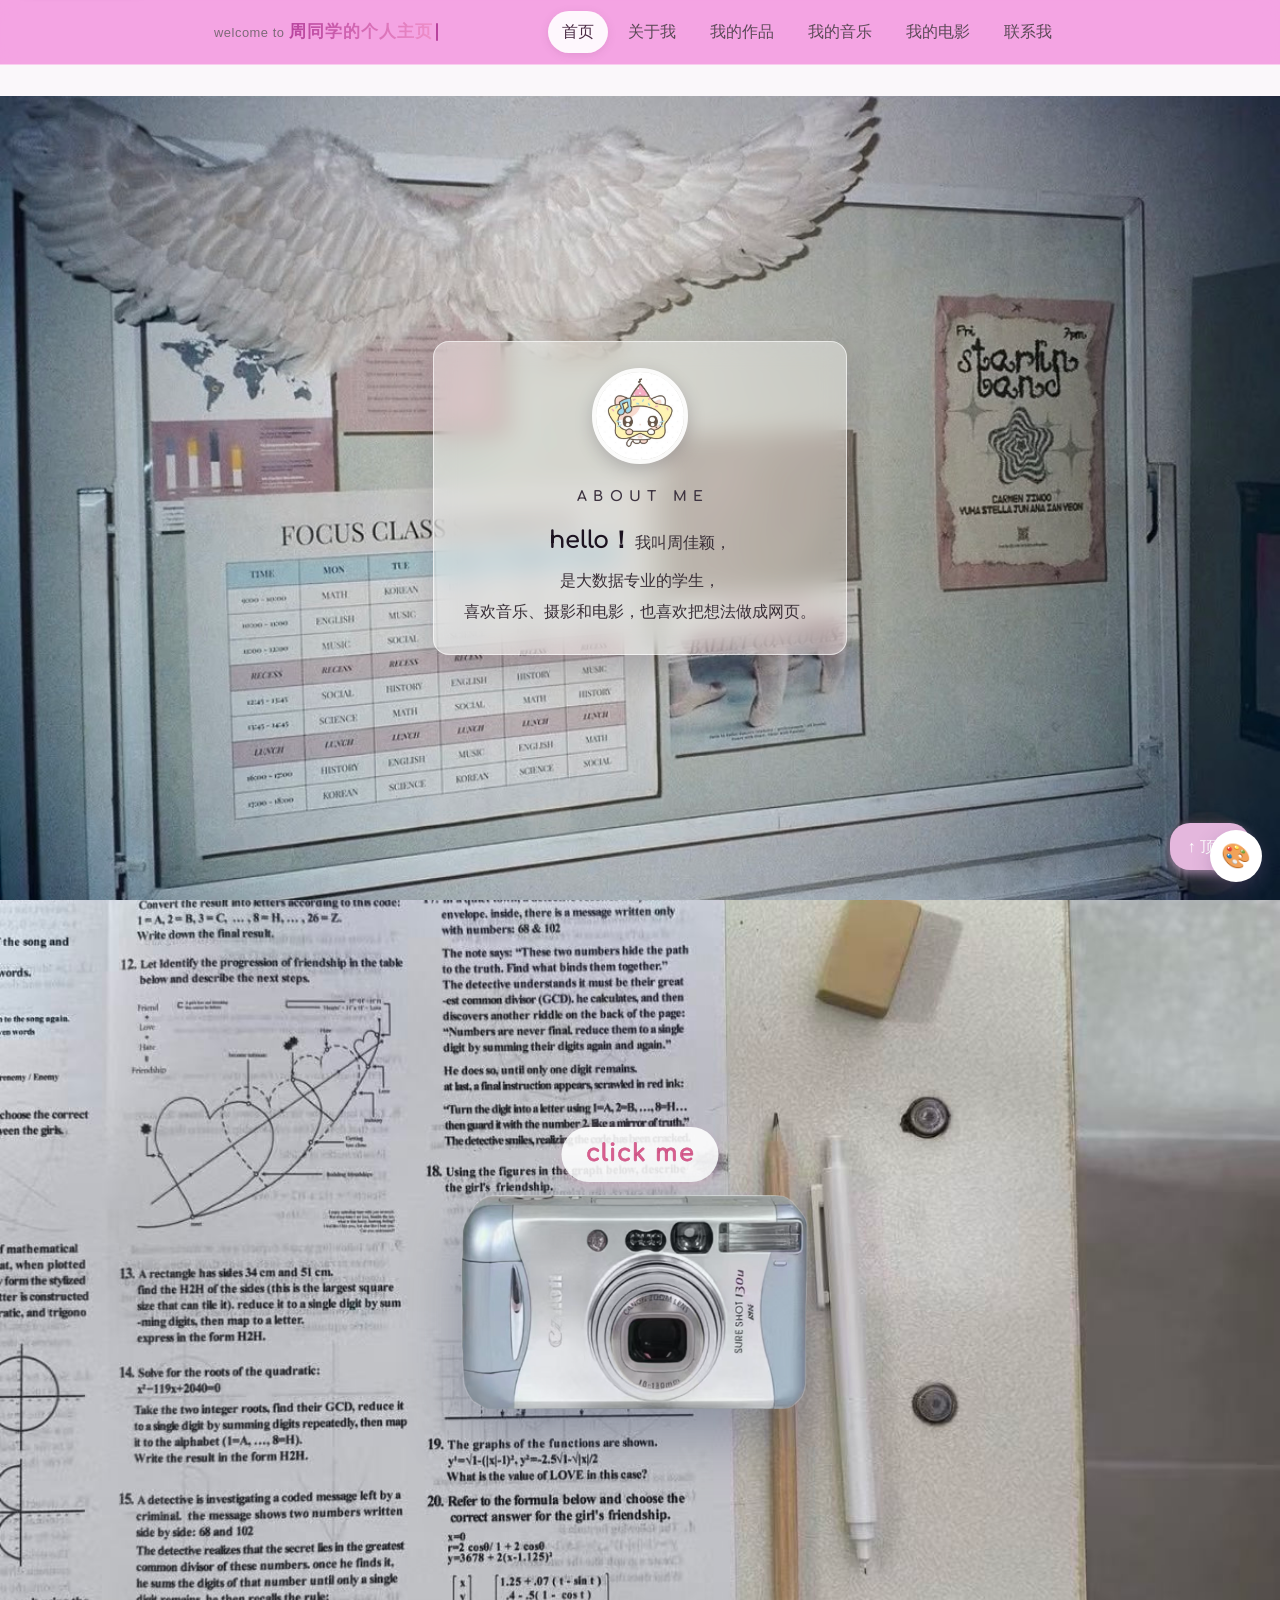
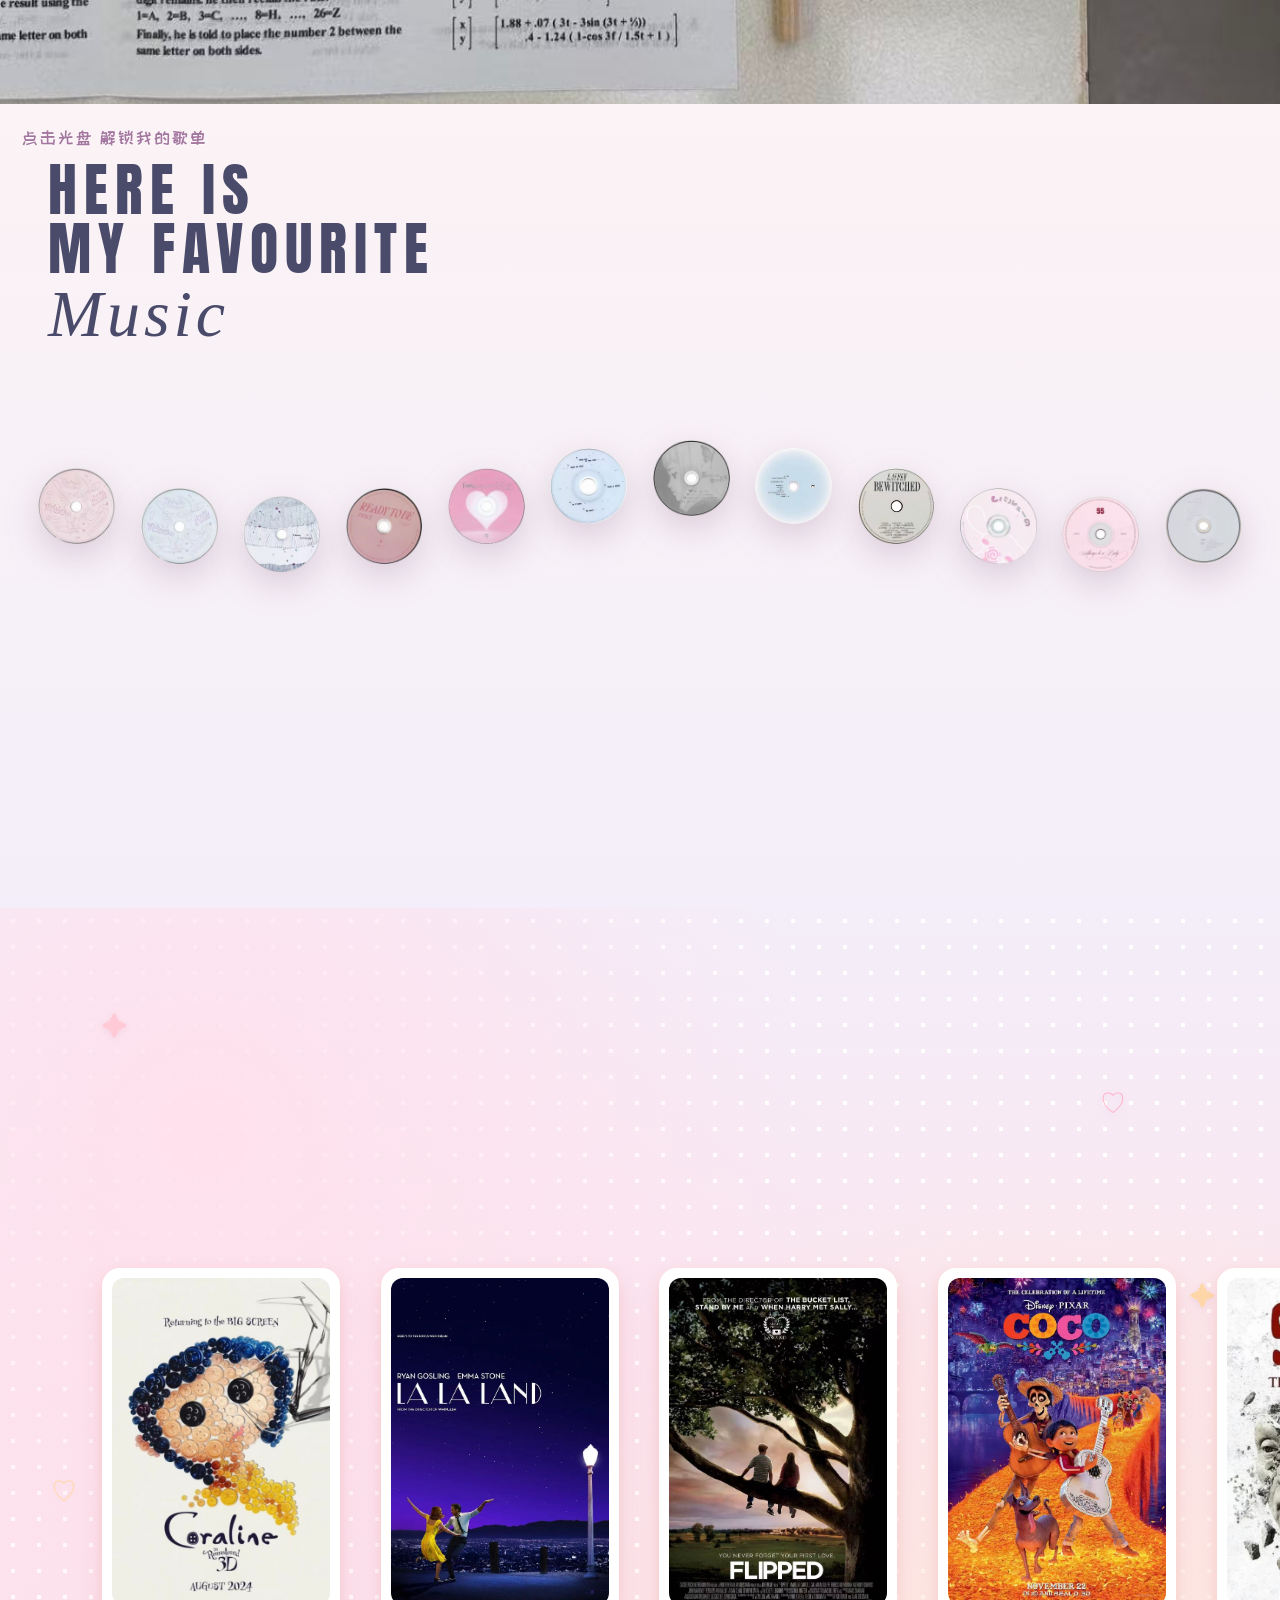
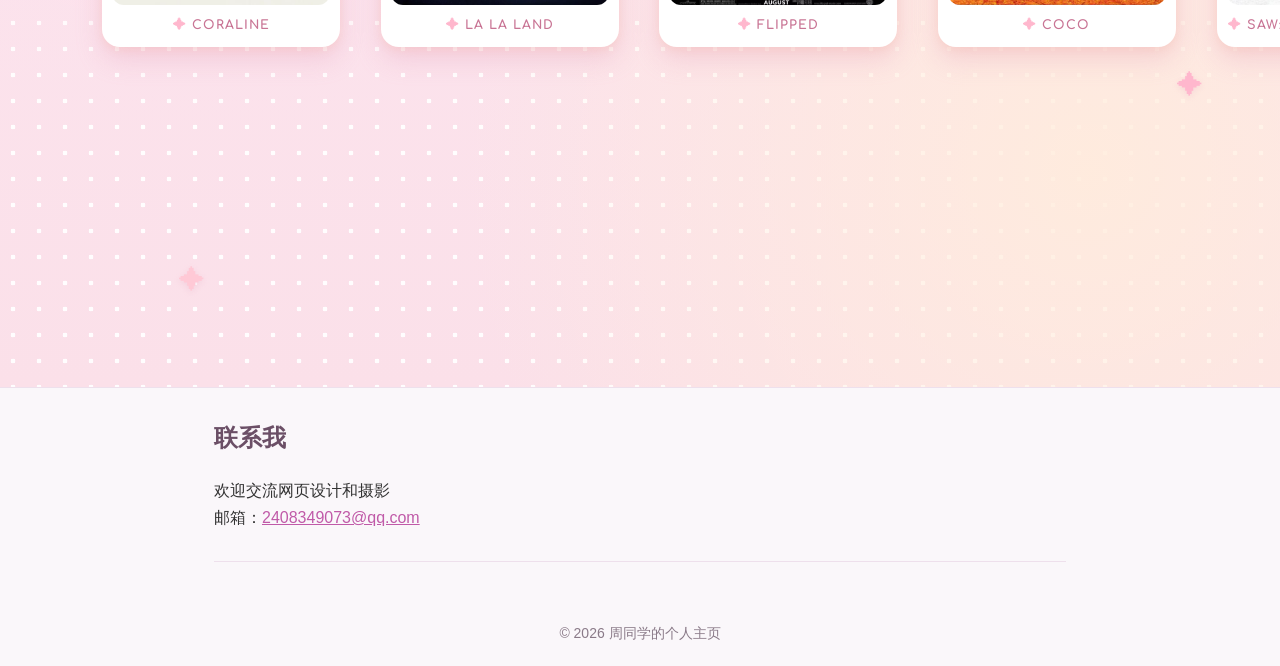
==== commit 1b9e0dcc: "相机正上方添加 click me 提示：白色胶囊底、24px 加粗粉字、上下浮动动画，位于相机上方不重叠" ====
--- a/index.html
+++ b/index.html
@@ -51,6 +51,7 @@
 
         <section class="works-section" id="works">
             <a class="camera-link" href="gallery.html" aria-label="我的作品，点击进入作品集">
+                <span class="camera-hint" aria-hidden="true">click me</span>
                 <img class="camera-img" src="camera.png" alt="">
             </a>
         </section>
--- a/style.css
+++ b/style.css
@@ -370,6 +370,29 @@
     outline: 3px solid #4a6cb5;
     outline-offset: 6px;
     border-radius: 16px;
+}
+
+.camera-hint {
+    position: absolute;
+    top: -68px;
+    left: 50%;
+    translate: -50% 0;
+    padding: 7px 24px;
+    background: rgba(255, 255, 255, 0.88);
+    border-radius: 999px;
+    box-shadow: 0 4px 12px rgba(220, 150, 180, 0.35);
+    font-family: "Comfortaa", Arial, sans-serif;
+    font-weight: 800;
+    font-size: 24px;
+    letter-spacing: 1px;
+    color: #d95f8f;
+    -webkit-text-stroke: 0.6px #c94f80;
+    white-space: nowrap;
+    animation: hint-bounce 1.8s ease-in-out infinite;
+}
+@keyframes hint-bounce {
+    0%, 100% { transform: translateY(0); }
+    50% { transform: translateY(-7px); }
 }
 
 .camera-img {
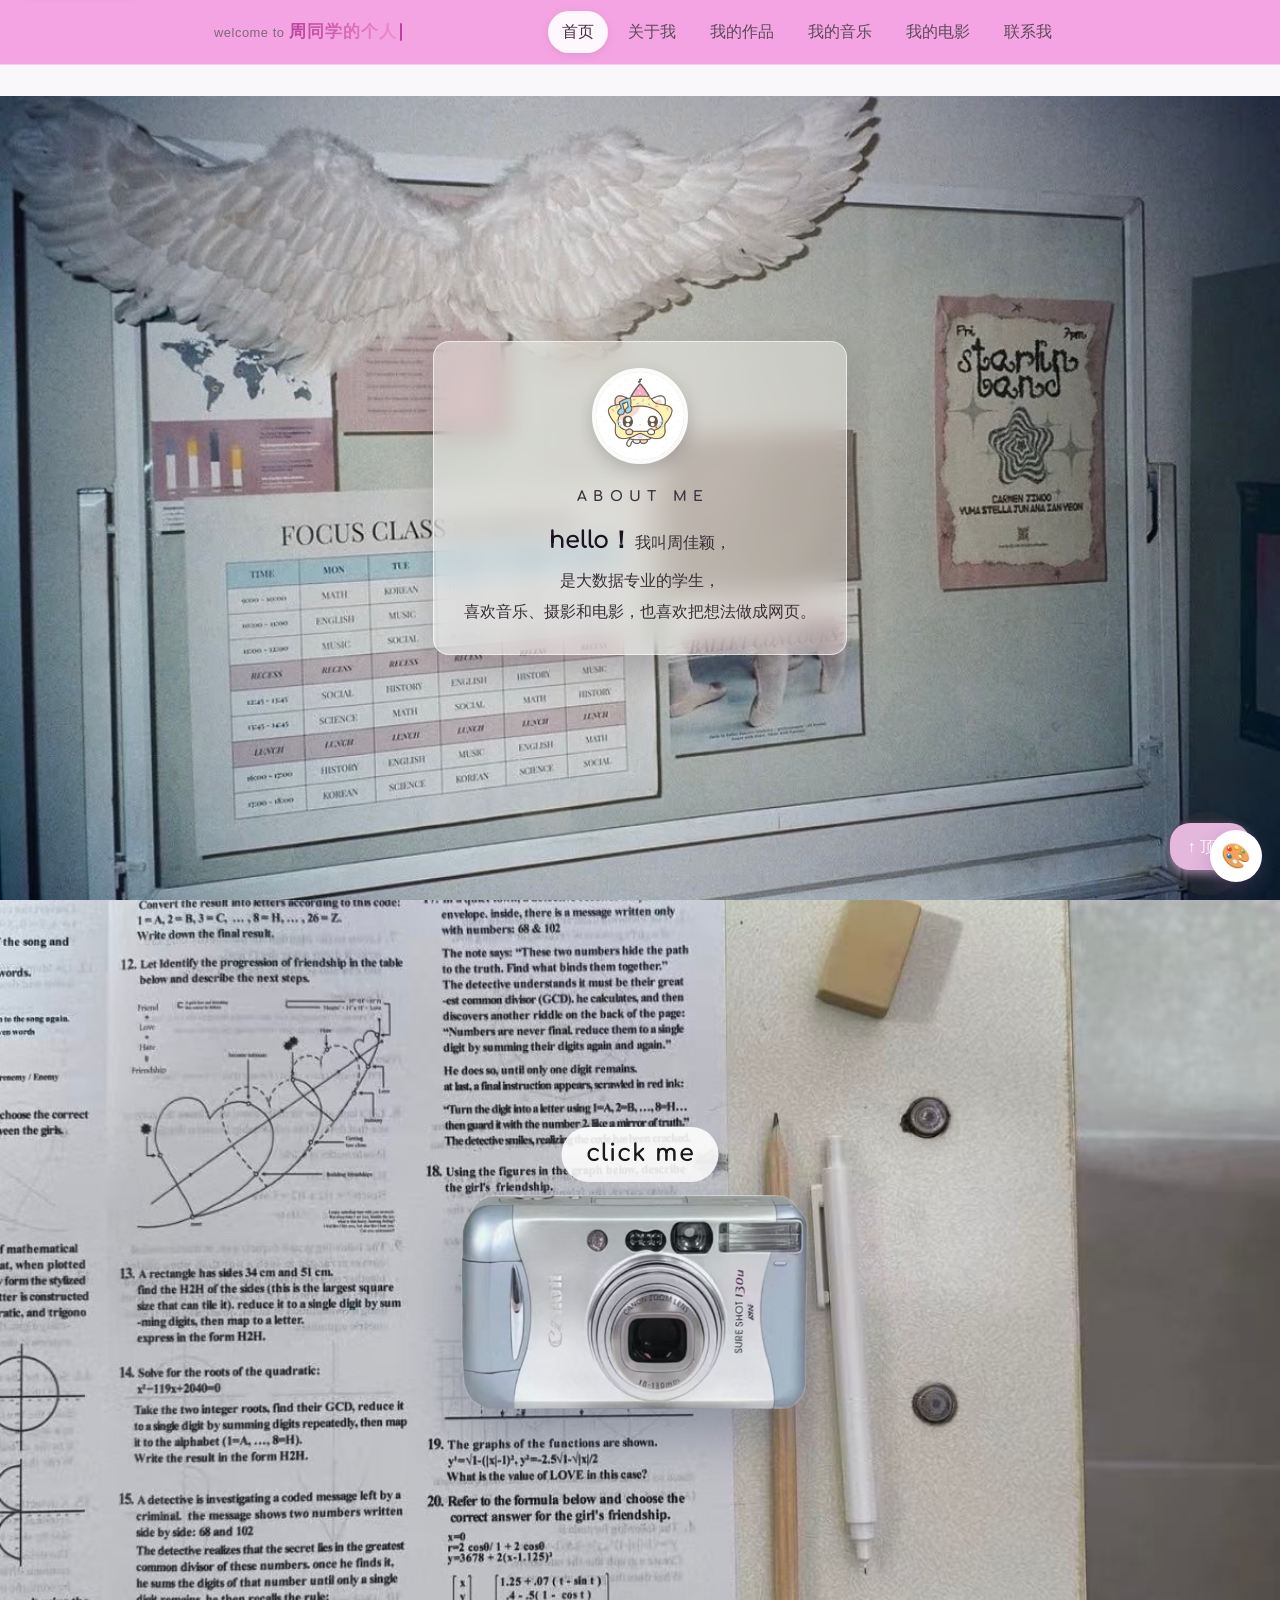
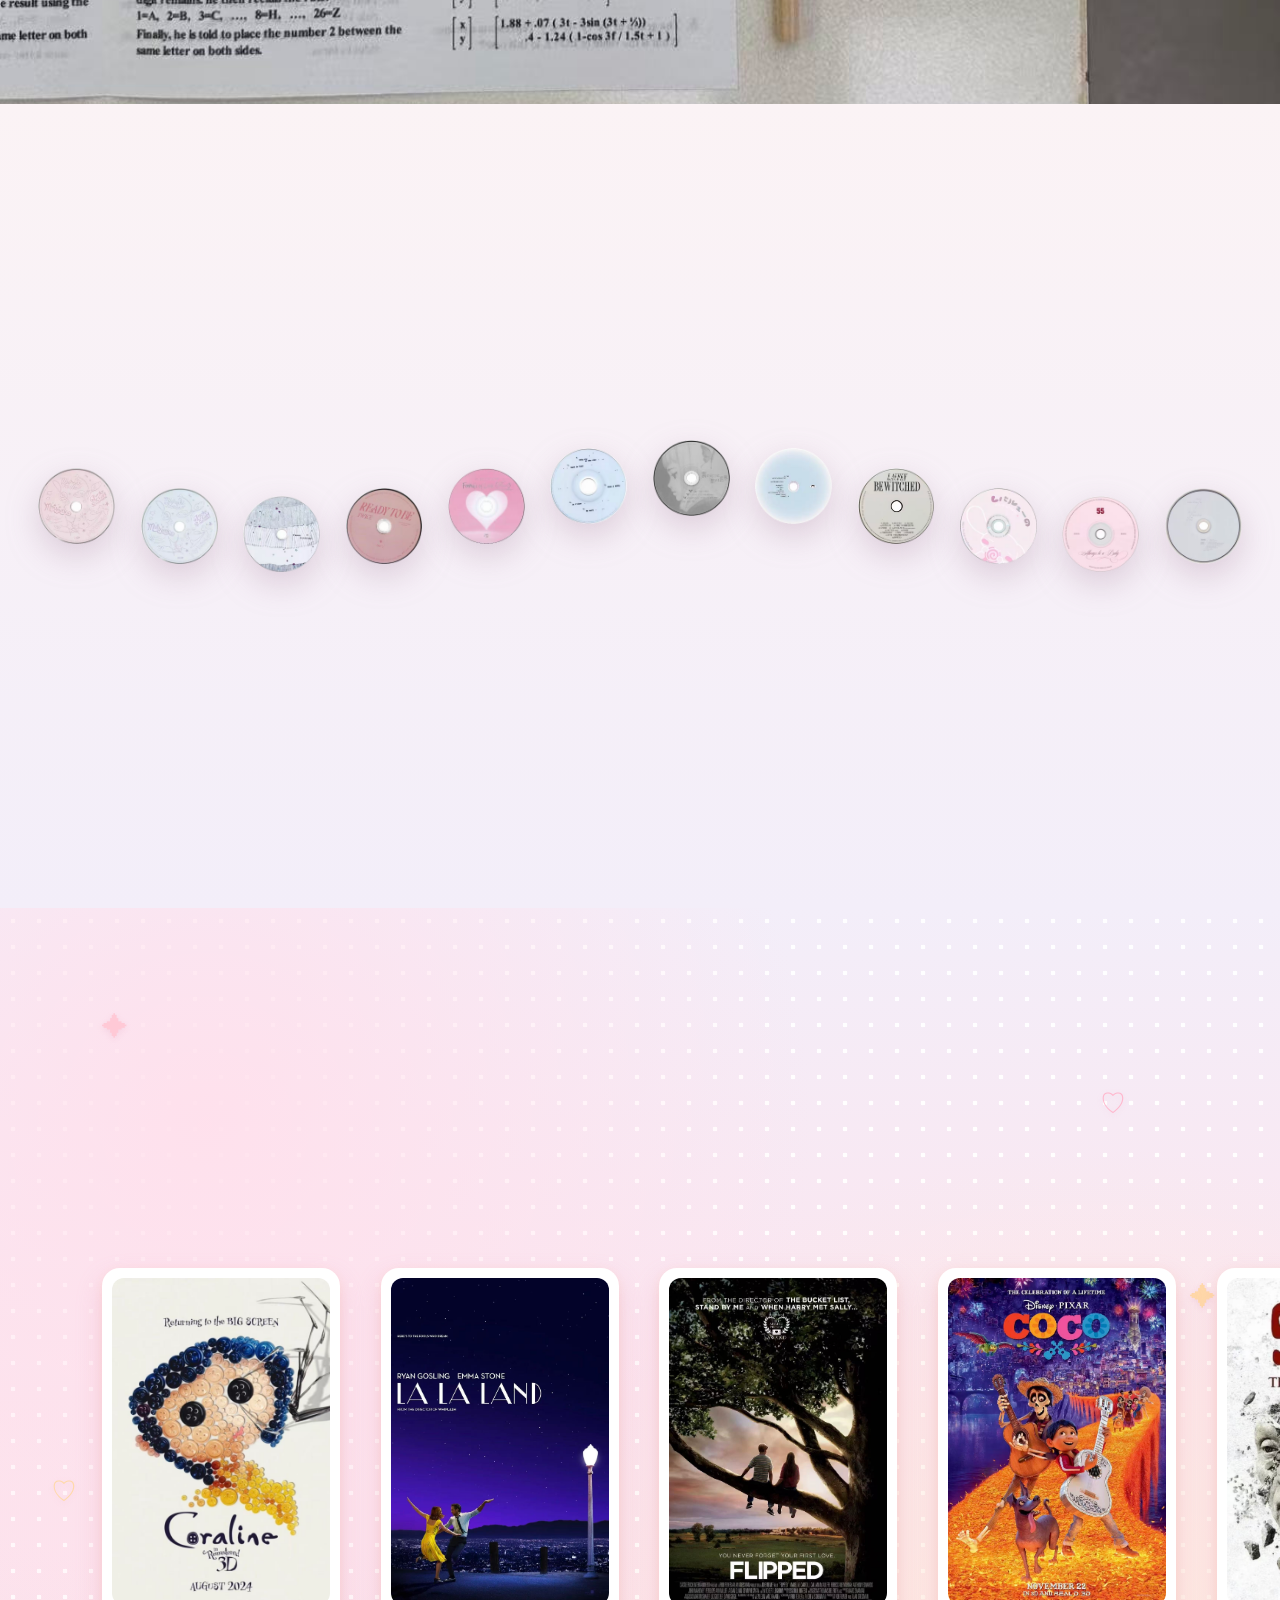
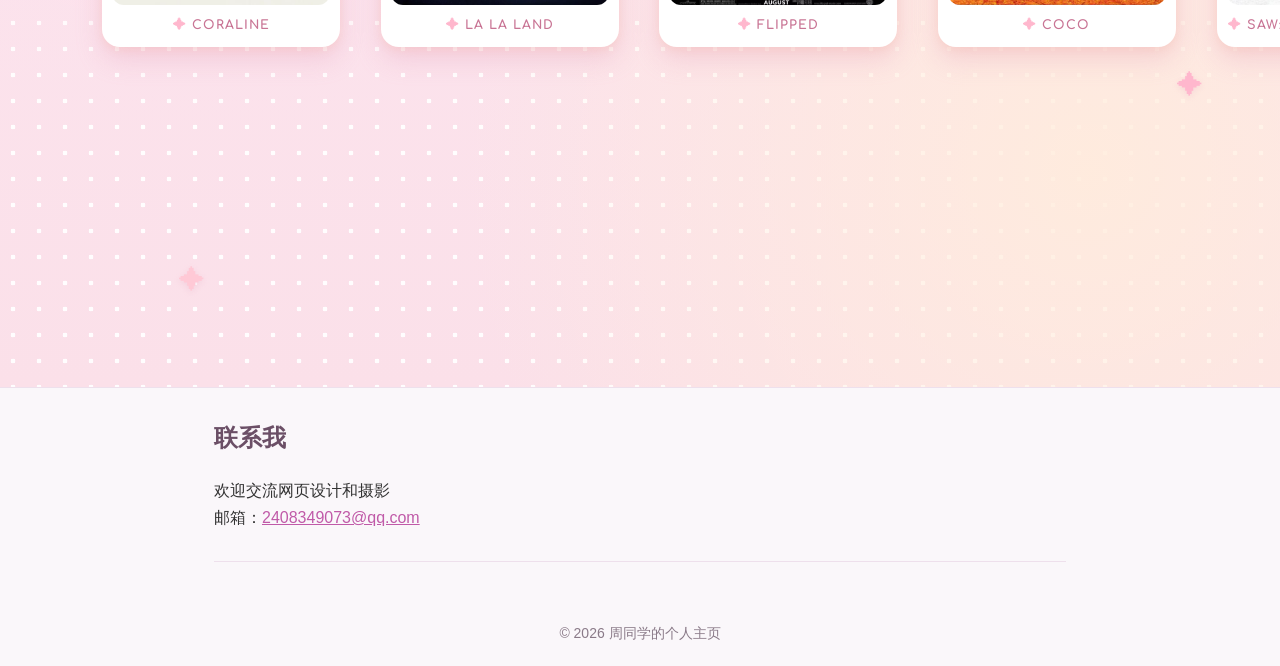
==== commit f5c74dc2: "音乐板块移除全部文字（HERE IS 标题与点击光盘提示），仅保留光盘波浪" ====
--- a/index.html
+++ b/index.html
@@ -57,14 +57,6 @@
         </section>
 
         <section class="music-section" id="music" aria-label="我的音乐">
-            <div class="music-heading" aria-hidden="true">
-                <span class="music-heading-line">HERE IS</span>
-                <span class="music-heading-line">MY FAVOURITE</span>
-                <span class="music-heading-serif">Music</span>
-            </div>
-            <div class="music-hint">
-                <p class="music-hint-text">点击光盘 解锁我的歌单</p>
-            </div>
             <div class="cd-wave">
                 <span class="cd" style="--y:0px;--i:0">
                     <img class="cd-img" src="cd-1.png" alt="">
--- a/style.css
+++ b/style.css
@@ -380,13 +380,12 @@
     padding: 7px 24px;
     background: rgba(255, 255, 255, 0.88);
     border-radius: 999px;
-    box-shadow: 0 4px 12px rgba(220, 150, 180, 0.35);
     font-family: "Comfortaa", Arial, sans-serif;
     font-weight: 800;
     font-size: 24px;
     letter-spacing: 1px;
-    color: #d95f8f;
-    -webkit-text-stroke: 0.6px #c94f80;
+    color: #1a1a1a;
+    -webkit-text-stroke: 0;
     white-space: nowrap;
     animation: hint-bounce 1.8s ease-in-out infinite;
 }
@@ -870,3 +869,4 @@
 }
 }
 }
+.cz-btn.cz-save { margin-top: 10px; background: #8fb7e8; }
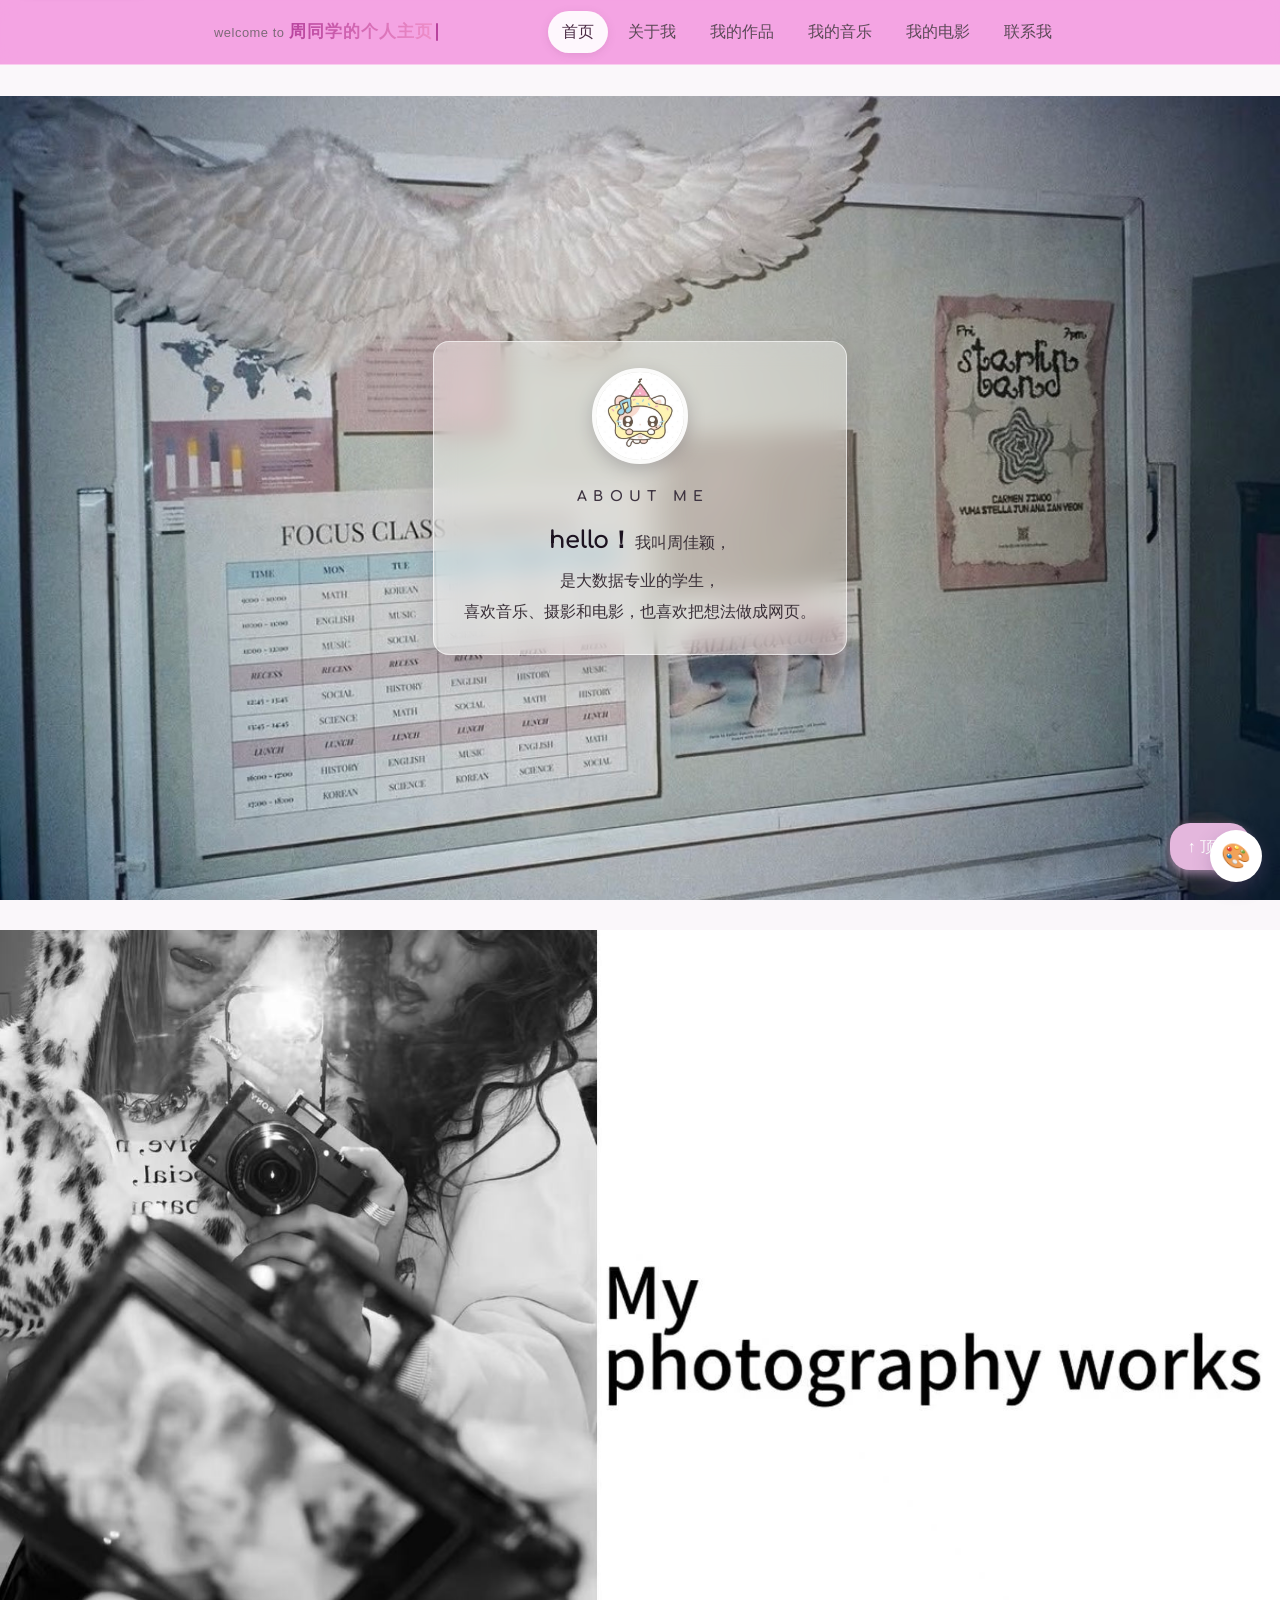
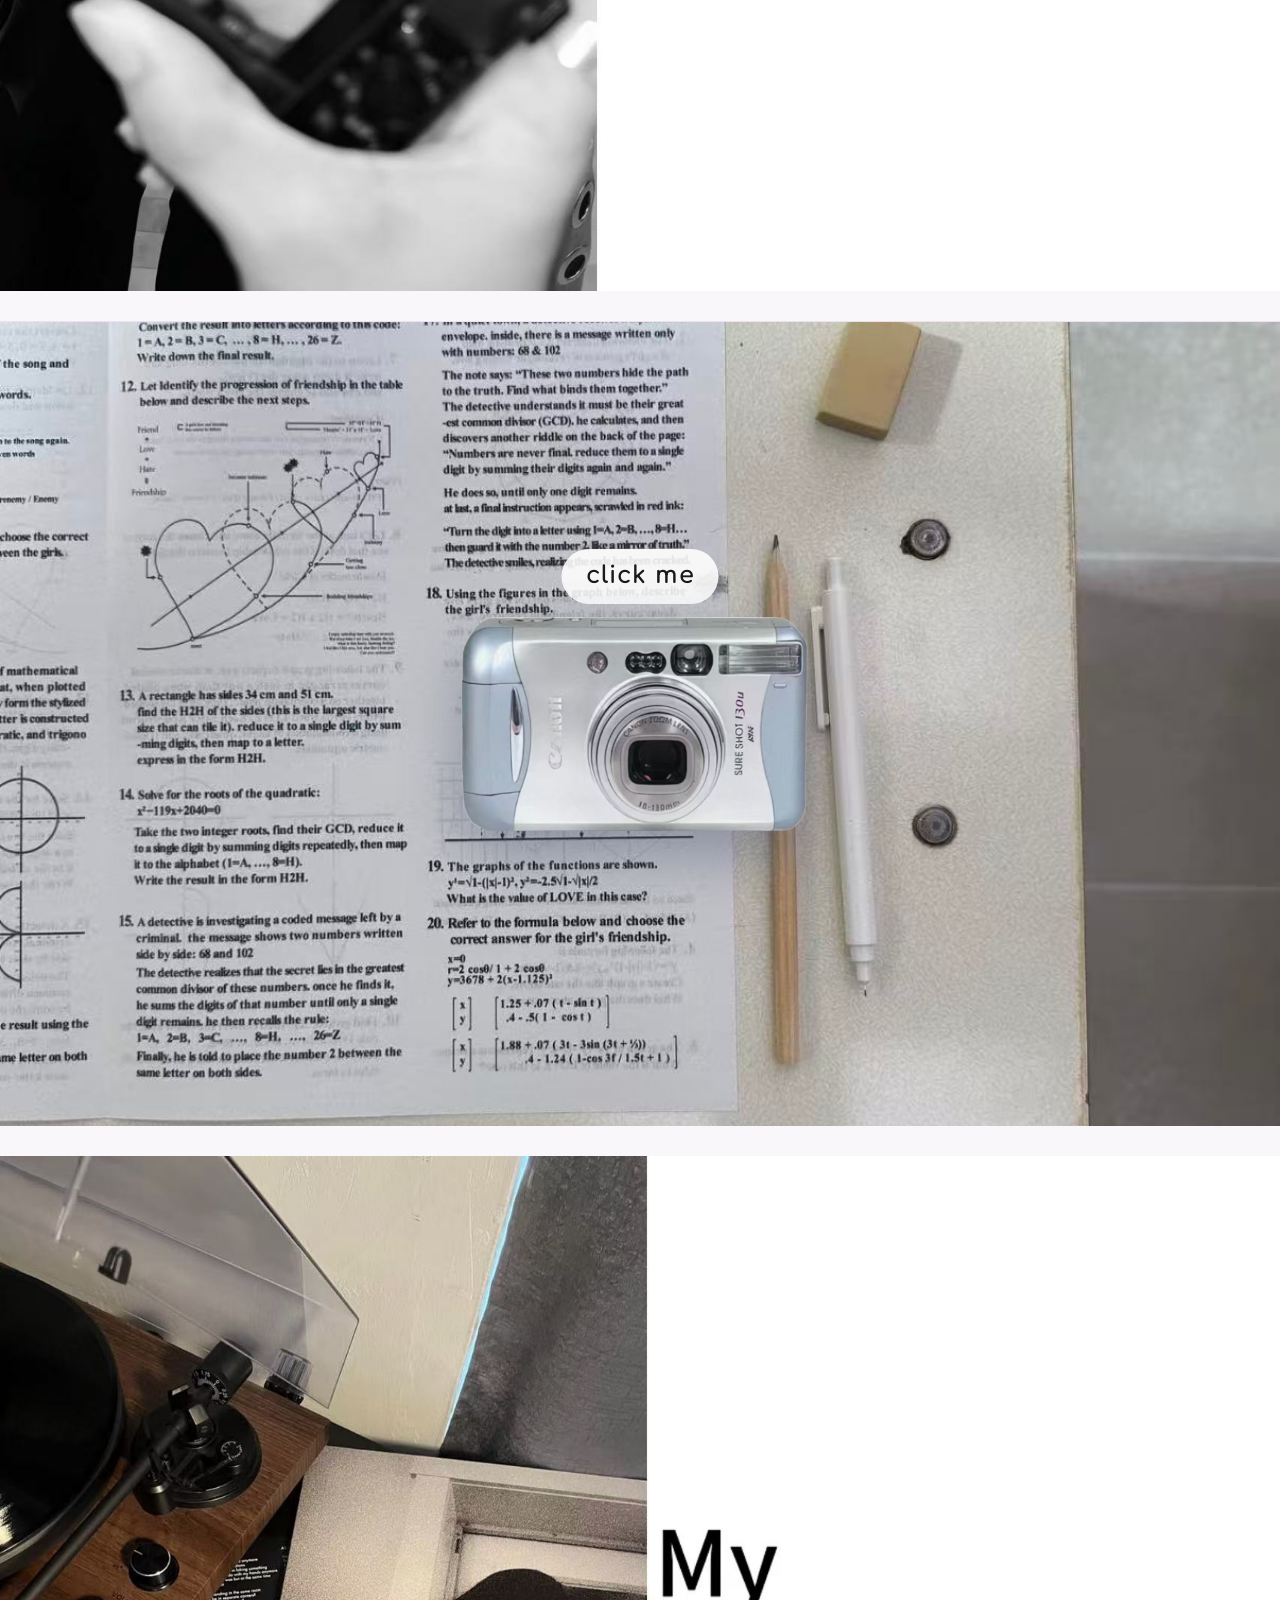
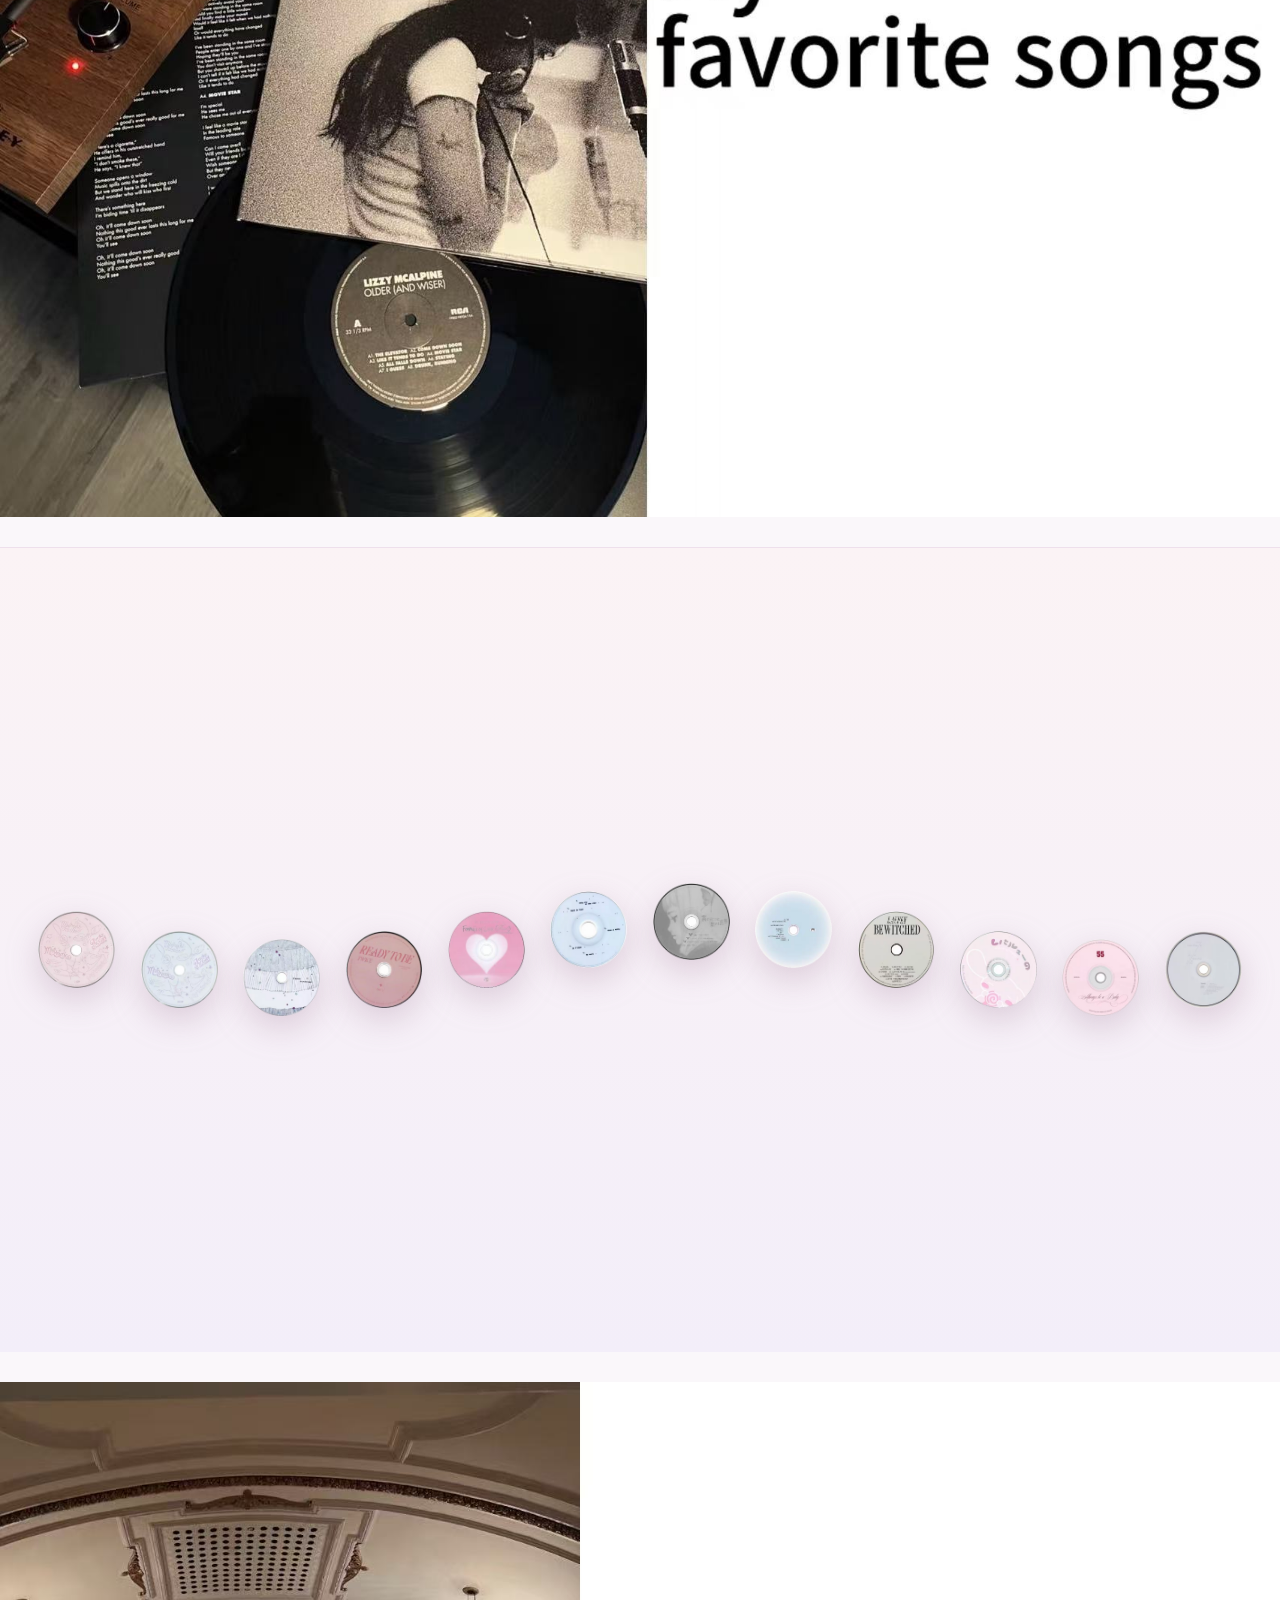
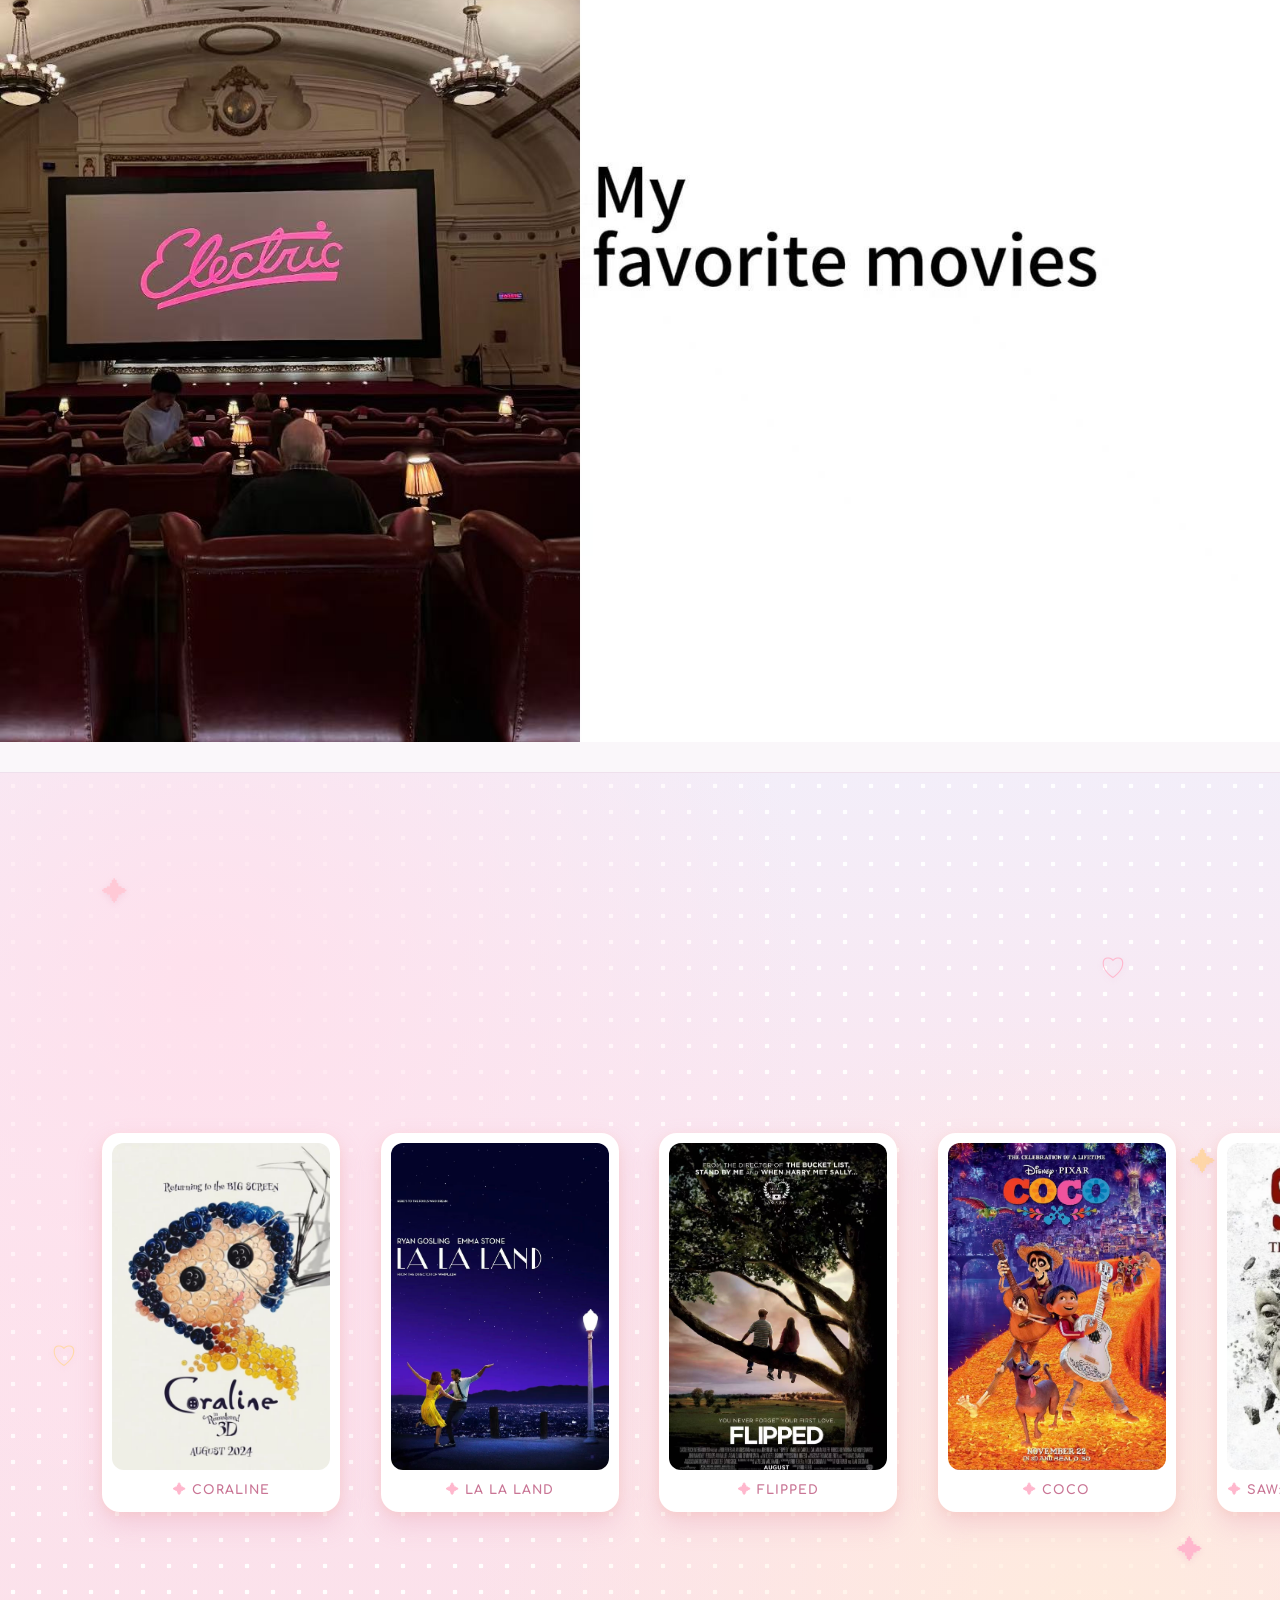
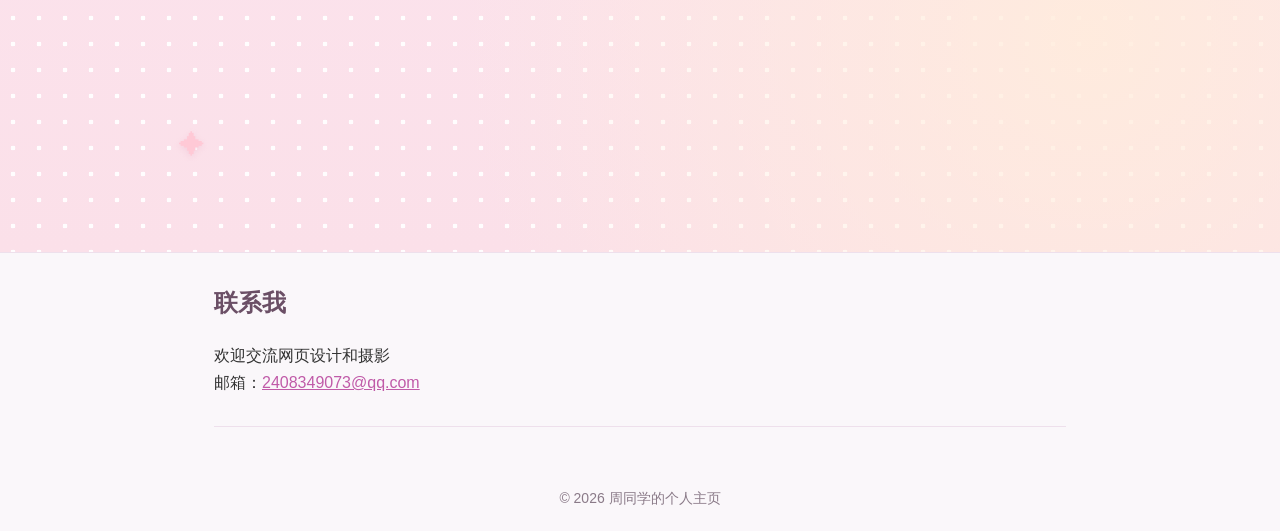
==== commit 13037221: "在作品/音乐/电影板块前分别加入 My photography works / My favorite songs / My favorite movies 引导横幅" ====
--- a/index.html
+++ b/index.html
@@ -49,6 +49,7 @@
             </div>
         </section>
 
+<section class="intro-banner" aria-hidden="true"><img src="banner-photo.jpg" alt=""></section>
         <section class="works-section" id="works">
             <a class="camera-link" href="gallery.html" aria-label="我的作品，点击进入作品集">
                 <span class="camera-hint" aria-hidden="true">click me</span>
@@ -56,6 +57,7 @@
             </a>
         </section>
 
+<section class="intro-banner" aria-hidden="true"><img src="banner-song.jpg" alt=""></section>
         <section class="music-section" id="music" aria-label="我的音乐">
             <div class="cd-wave">
                 <span class="cd" style="--y:0px;--i:0">
@@ -109,6 +111,7 @@
             </div>
         </section>
 
+<section class="intro-banner" aria-hidden="true"><img src="banner-movie.jpg" alt=""></section>
         <section class="movies-section" id="movies" aria-label="我的电影">
             <div class="movies-deco" aria-hidden="true">
                 <span style="top:9%;left:8%">✦</span>
--- a/style.css
+++ b/style.css
@@ -870,3 +870,14 @@
 }
 }
 .cz-btn.cz-save { margin-top: 10px; background: #8fb7e8; }
+
+/* ========== 板块引导横幅（My photography works / favorite songs / favorite movies） ========== */
+.intro-banner {
+    width: 100vw;
+    margin-left: calc(50% - 50vw);
+    overflow: hidden;
+}
+.intro-banner img {
+    display: block;
+    width: 100%;
+}
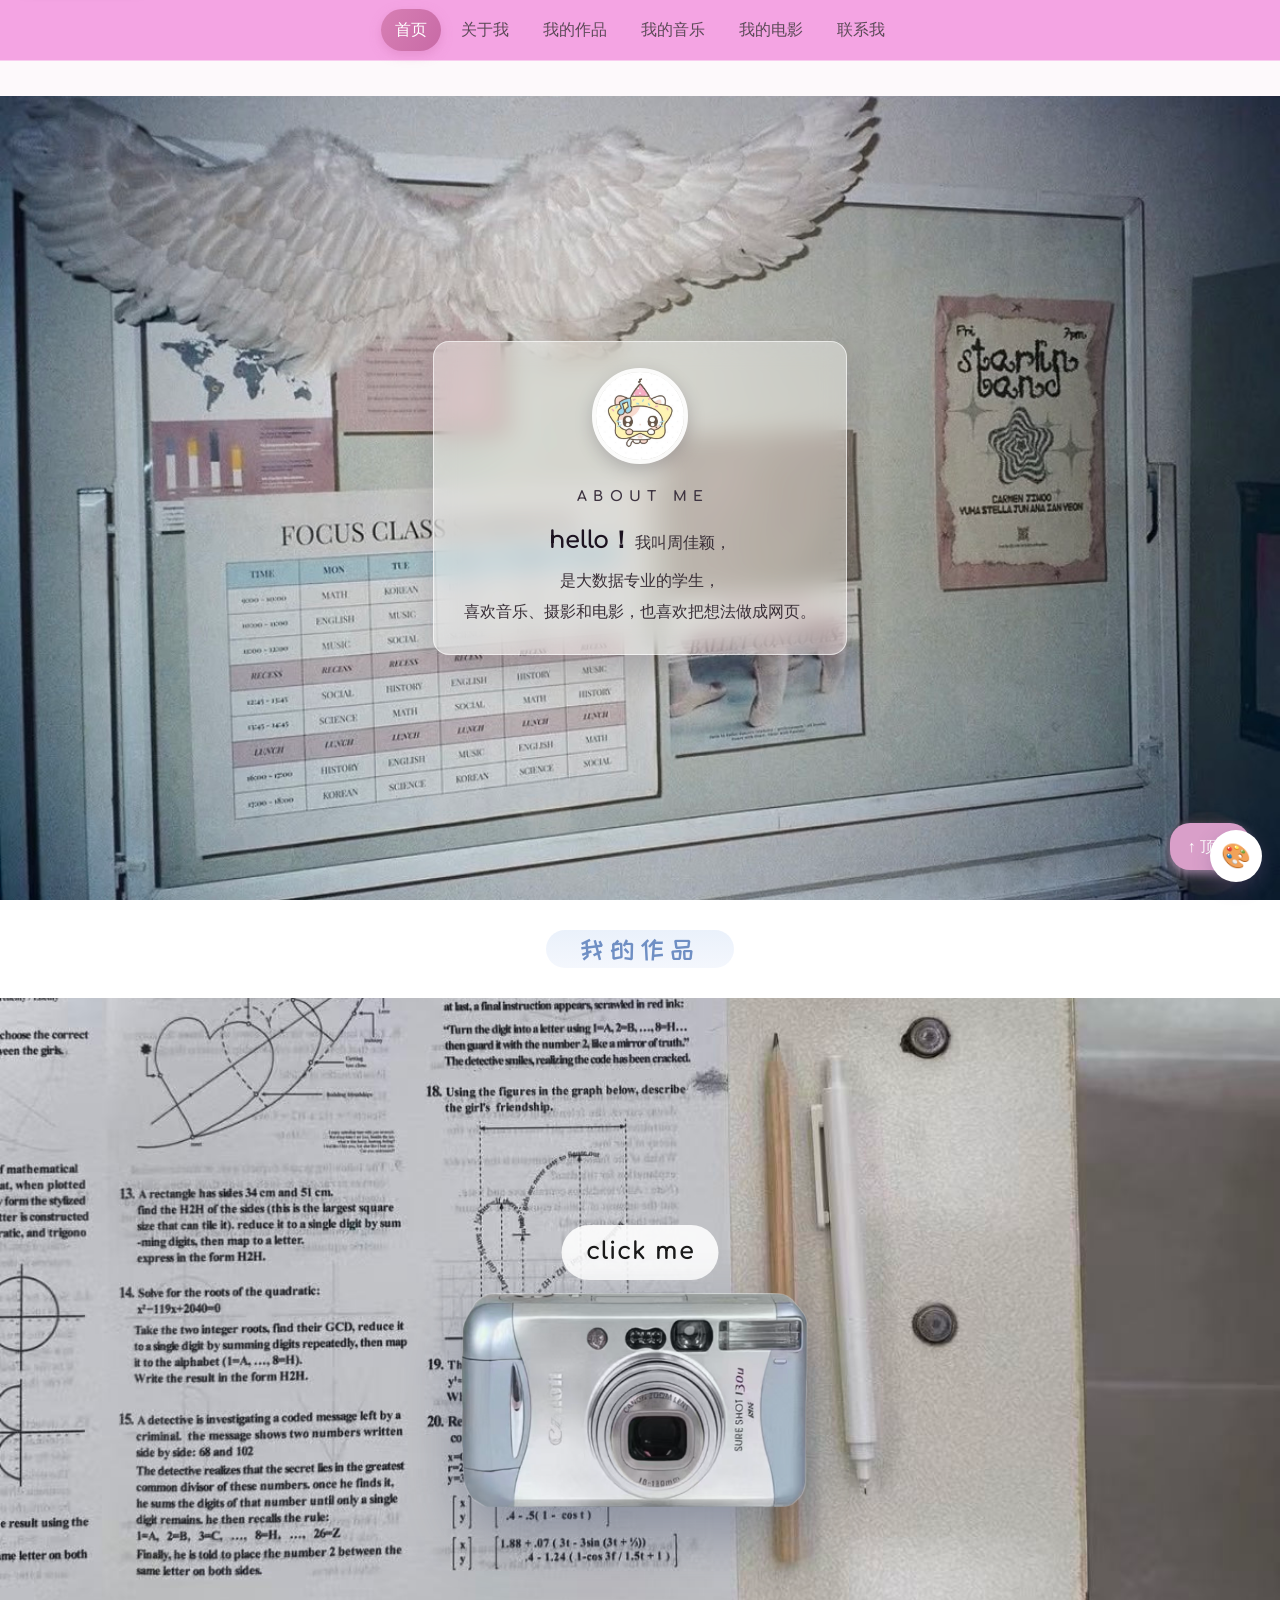
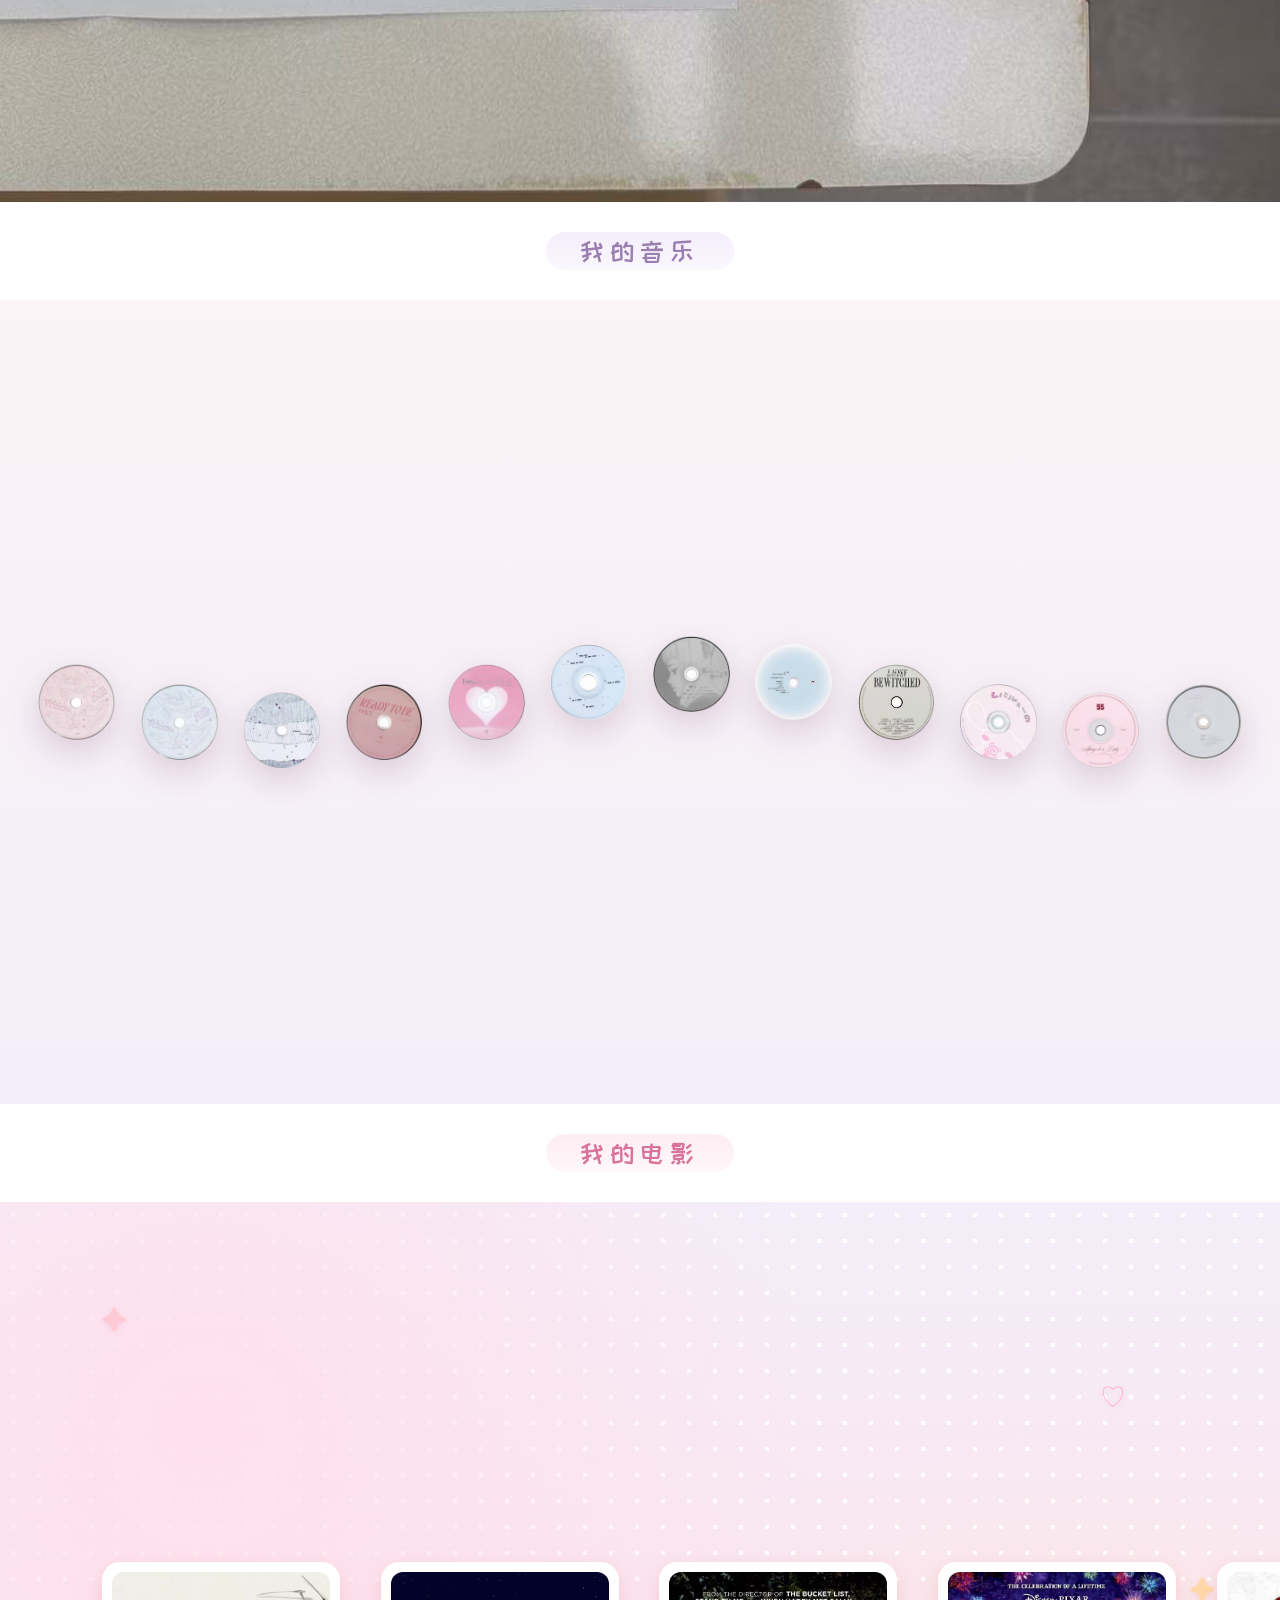
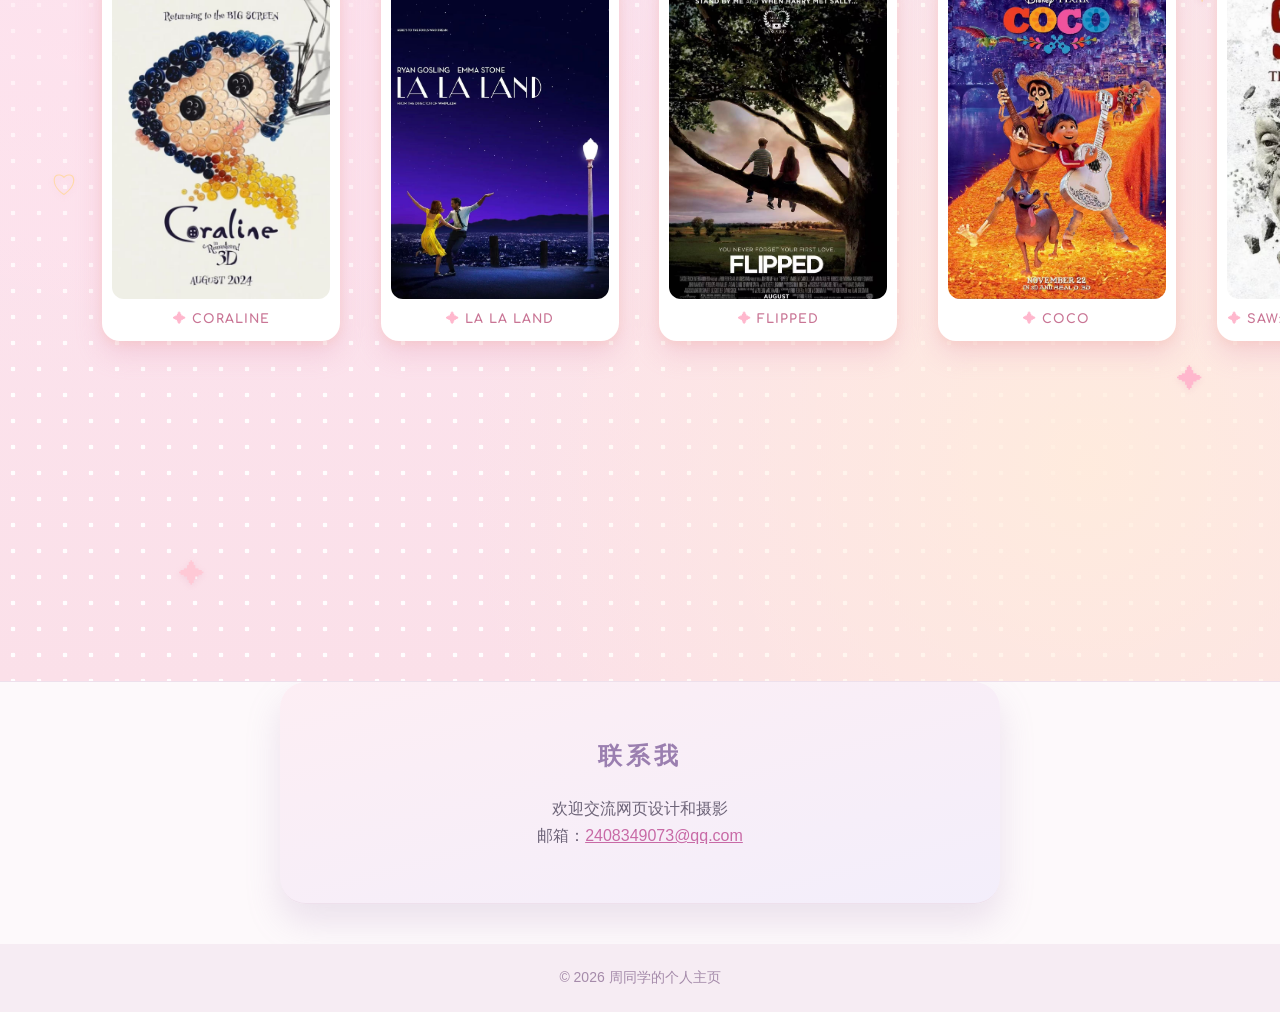
==== commit 697277e8: "导航栏去掉欢迎标题品牌区，导航项居中；当前板块改为粉紫渐变胶囊高亮；白条标题/联系卡片配色统一" ====
--- a/index.html
+++ b/index.html
@@ -17,11 +17,6 @@
 
     <header class="site-header">
         <div class="nav-inner">
-            <a class="brand" href="#top" aria-label="welcome to 周同学的个人主页">
-                <span class="brand-prefix">welcome to&nbsp;</span><span class="brand-name">周同学的个人主页</span><span
-                    class="brand-caret" aria-hidden="true"></span>
-            </a>
-
             <nav class="nav" id="site-nav" aria-label="主导航">
                 <a class="nav-link is-active" href="#top" aria-current="page">首页</a>
                 <a class="nav-link" href="#about">关于我</a>
@@ -48,16 +43,14 @@
                 <p class="about-text"><span class="about-hello">hello！</span>我叫周佳颖，<br>是大数据专业的学生，<br>喜欢音乐、摄影和电影，也喜欢把想法做成网页。</p>
             </div>
         </section>
-
-<section class="intro-banner" aria-hidden="true"><img src="banner-photo.jpg" alt=""></section>
+        <div class="section-bar bar-works"><span>我的作品</span></div>
         <section class="works-section" id="works">
             <a class="camera-link" href="gallery.html" aria-label="我的作品，点击进入作品集">
                 <span class="camera-hint" aria-hidden="true">click me</span>
                 <img class="camera-img" src="camera.png" alt="">
             </a>
         </section>
-
-<section class="intro-banner" aria-hidden="true"><img src="banner-song.jpg" alt=""></section>
+        <div class="section-bar bar-music"><span>我的音乐</span></div>
         <section class="music-section" id="music" aria-label="我的音乐">
             <div class="cd-wave">
                 <span class="cd" style="--y:0px;--i:0">
@@ -110,8 +103,7 @@
                 </span>
             </div>
         </section>
-
-<section class="intro-banner" aria-hidden="true"><img src="banner-movie.jpg" alt=""></section>
+        <div class="section-bar bar-movies"><span>我的电影</span></div>
         <section class="movies-section" id="movies" aria-label="我的电影">
             <div class="movies-deco" aria-hidden="true">
                 <span style="top:9%;left:8%">✦</span>
--- a/style.css
+++ b/style.css
@@ -65,13 +65,13 @@
 
 .nav-inner {
     max-width: 900px;
-    height: 64px;
+    height: 60px;
     margin: 0 auto;
     padding: 0 24px;
     display: flex;
     align-items: center;
-    justify-content: space-between;
-    gap: 16px;
+    justify-content: center;
+    gap: 10px;
 }
 
 .brand {
@@ -165,25 +165,26 @@
 }
 
 .nav-link:hover {
-    color: #1c1220;
-    background: rgba(255, 255, 255, 0.55);
-}
-
-/* 当前所在板块 */
+    color: #a34d86;
+    background: #fbeaf6;
+}
+
 .nav-link.is-active {
-    color: #4a2a44;
-    background: rgba(255, 255, 255, 0.9);
-    box-shadow: 0 2px 8px rgba(120, 60, 110, 0.15);
-}
+    color: #fff;
+    background: linear-gradient(120deg, #d77fb4, #c86aa6);
+    box-shadow: 0 4px 12px rgba(200, 106, 166, 0.35);
+}
+
+
 
 .site-header.is-scrolled .nav-link:hover {
     background: #f7ebf5;
 }
 
 .site-header.is-scrolled .nav-link.is-active {
-    color: #b8439e;
-    background: #f6e2f2;
-    box-shadow: none;
+    color: #fff;
+    background: linear-gradient(120deg, #d77fb4, #c86aa6);
+    box-shadow: 0 4px 12px rgba(200, 106, 166, 0.3);
 }
 
 .nav-link:focus-visible,
@@ -349,7 +350,7 @@
     margin-left: calc(50% - 50vw);
     padding: 60px 24px;
     border-bottom: none;
-    background: #cfc7b8 url("works-desk.jpg") center / cover no-repeat;
+    background: #cfc7b8 url("works-desk.jpg") center 72% / cover no-repeat;
 }
 
 /* ---- 相机：抠图 + 磨砂字牌，点击进入作品集 ---- */
@@ -871,13 +872,59 @@
 }
 .cz-btn.cz-save { margin-top: 10px; background: #8fb7e8; }
 
-/* ========== 板块引导横幅（My photography works / favorite songs / favorite movies） ========== */
-.intro-banner {
+/* ========== 板块标题白条 ========== */
+.section-bar {
     width: 100vw;
     margin-left: calc(50% - 50vw);
-    overflow: hidden;
-}
-.intro-banner img {
-    display: block;
-    width: 100%;
-}
+    padding: 30px 24px;
+    background: #fff;
+    text-align: center;
+    line-height: 1;
+    box-shadow: 0 1px 0 rgba(150, 130, 160, 0.12);
+}
+.section-bar span {
+    display: inline-block;
+    font-family: "ZCOOL KuaiLe", "Microsoft YaHei", sans-serif;
+    font-size: 26px;
+    letter-spacing: 6px;
+    padding: 6px 34px;
+    border-radius: 999px;
+}
+.bar-works span { color: #6f8fc4; background: linear-gradient(180deg, #eaf1fb, #f4f7fd); }
+.bar-music span { color: #9b7fb0; background: linear-gradient(180deg, #f4eefb, #faf7fd); }
+.bar-movies span { color: #d9739a; background: linear-gradient(180deg, #fdedf3, #fff8fb); }
+
+@media (max-width: 720px) {
+    .section-bar { padding: 22px 16px; }
+    .section-bar span { font-size: 20px; letter-spacing: 4px; padding: 5px 22px; }
+}
+
+/* ========== 统一配色：页脚 / 联系我 / 回到顶部 ========== */
+body { background: #fdf9fb; }
+
+.contact {
+    margin: 0 auto;
+    padding: 54px 30px;
+    max-width: 720px;
+    text-align: center;
+    background: linear-gradient(165deg, #fdeef4 0%, #f3eefb 100%);
+    border-radius: 26px;
+    box-shadow: 0 18px 34px rgba(175, 140, 185, 0.22);
+}
+.contact h2 {
+    color: #9b7fb0;
+    letter-spacing: 4px;
+}
+.contact p { color: #6d6478; }
+.contact a { color: #c86aa6; }
+
+footer {
+    background: #f6ecf3;
+    color: #a58baa;
+    padding: 22px 0;
+    text-align: center;
+}
+footer, .contact { margin-bottom: 0; }
+
+.back-top { background: #d99fc9; }
+.back-top:hover { background: #c86aa6; }
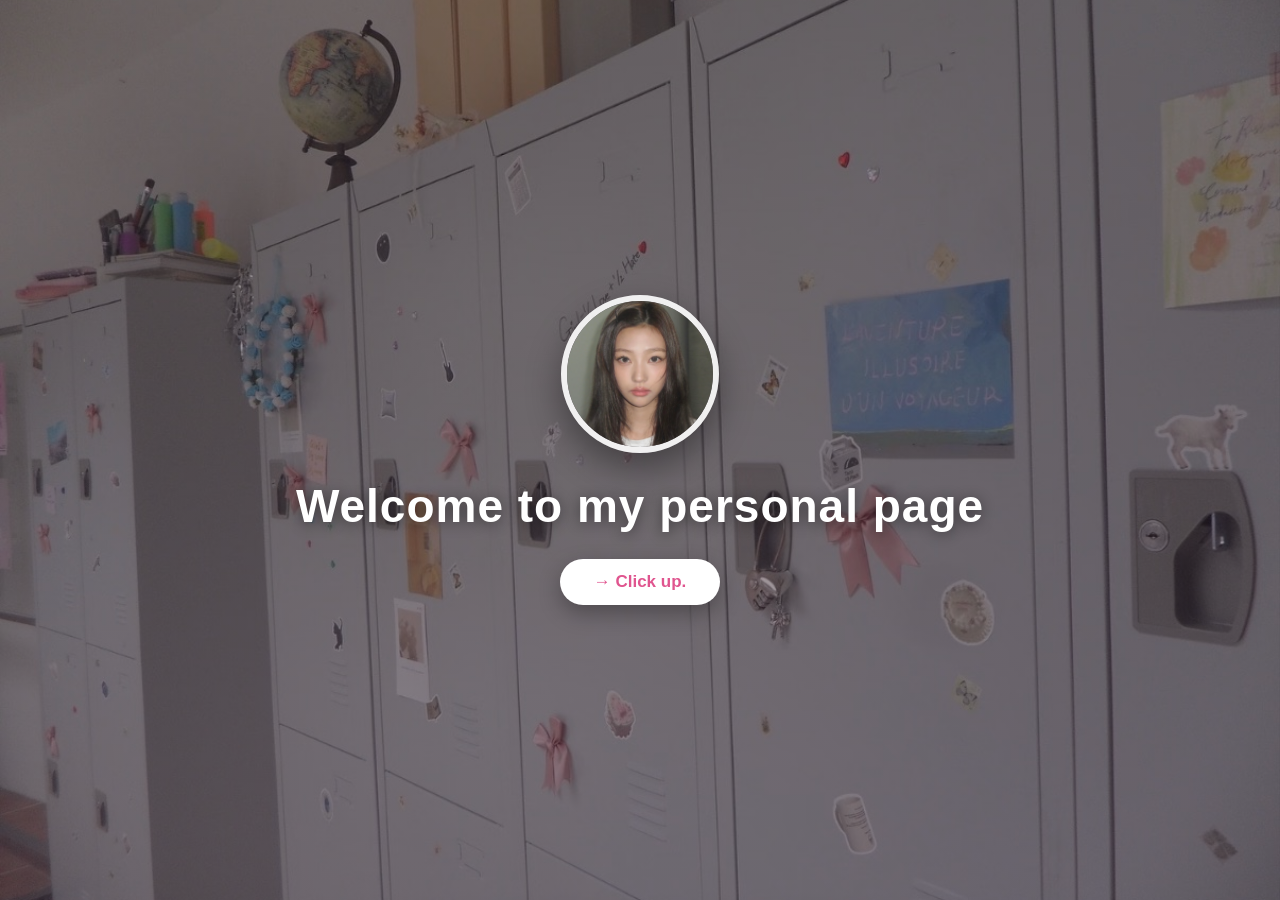
==== commit 64b215be: "欢迎页设为站点入口：welcome.html 改名 index.html，主页改为 home.html（gallery 返回链接同步）" ====
--- a/index.html
+++ b/index.html
@@ -4,164 +4,19 @@
 <head>
     <meta charset="UTF-8">
     <meta name="viewport" content="width=device-width, initial-scale=1.0">
-    <meta name="description" content="周同学的个人主页 —— 大数据专业学生，喜欢摄影、音乐和网页设计">
-    <title>周同学的个人主页</title>
-    <link rel="preconnect" href="https://fonts.googleapis.com">
-    <link rel="preconnect" href="https://fonts.gstatic.com" crossorigin>
-    <link href="https://fonts.googleapis.com/css2?family=Comfortaa:wght@500;700&family=ZCOOL+KuaiLe&family=Anton&display=swap" rel="stylesheet">
-    <link rel="stylesheet" href="style.css">
+    <meta name="description" content="周同学的个人主页 —— 开始页">
+    <title>Welcome | 周同学的个人主页</title>
+    <link rel="stylesheet" href="welcome.css">
 </head>
 
-<body id="top">
-    <a class="skip-link" href="#main">跳到主要内容</a>
-
-    <header class="site-header">
-        <div class="nav-inner">
-            <nav class="nav" id="site-nav" aria-label="主导航">
-                <a class="nav-link is-active" href="#top" aria-current="page">首页</a>
-                <a class="nav-link" href="#about">关于我</a>
-                <a class="nav-link" href="#works">我的作品</a>
-                <a class="nav-link" href="#music">我的音乐</a>
-                <a class="nav-link" href="#movies">我的电影</a>
-                <a class="nav-link" href="#contact">联系我</a>
-            </nav>
-
-            <button class="nav-toggle" type="button" aria-expanded="false" aria-controls="site-nav"
-                aria-label="打开导航菜单">
-                <span class="nav-toggle-bar"></span>
-                <span class="nav-toggle-bar"></span>
-                <span class="nav-toggle-bar"></span>
-            </button>
-        </div>
-    </header>
-
-    <main id="main">
-        <section class="about-section" id="about">
-            <div class="about-card">
-                <img class="about-avatar" src="avatar-cat.jpg" alt="周佳颖的头像">
-                <p class="about-eyebrow">About Me</p>
-                <p class="about-text"><span class="about-hello">hello！</span>我叫周佳颖，<br>是大数据专业的学生，<br>喜欢音乐、摄影和电影，也喜欢把想法做成网页。</p>
-            </div>
-        </section>
-        <div class="section-bar bar-works"><span>我的作品</span></div>
-        <section class="works-section" id="works">
-            <a class="camera-link" href="gallery.html" aria-label="我的作品，点击进入作品集">
-                <span class="camera-hint" aria-hidden="true">click me</span>
-                <img class="camera-img" src="camera.png" alt="">
-            </a>
-        </section>
-        <div class="section-bar bar-music"><span>我的音乐</span></div>
-        <section class="music-section" id="music" aria-label="我的音乐">
-            <div class="cd-wave">
-                <span class="cd" style="--y:0px;--i:0">
-                    <img class="cd-img" src="cd-1.png" alt="">
-                    <img class="cd-pop pop-above" src="song-1.png" alt="Heavy Serenade - NMIXX" loading="lazy">
-                </span>
-                <span class="cd" style="--y:20px;--i:1">
-                    <img class="cd-img" src="cd-2.png" alt="">
-                    <img class="cd-pop pop-below" src="song-2.png" alt="Unlock it (Lock It) - Charli xcx/Kim Petras/朴宰范" loading="lazy">
-                </span>
-                <span class="cd" style="--y:28px;--i:2">
-                    <img class="cd-img" src="cd-3.png" alt="">
-                    <img class="cd-pop pop-above" src="song-3.png" alt="Moonride - Hearts2Hearts" loading="lazy">
-                </span>
-                <span class="cd" style="--y:20px;--i:3">
-                    <img class="cd-img" src="cd-4.png" alt="">
-                    <img class="cd-pop pop-below" src="song-4.png" alt="Never Let Go - LNGSHOT" loading="lazy">
-                </span>
-                <span class="cd" style="--y:0px;--i:4">
-                    <img class="cd-img" src="cd-5.png" alt="">
-                    <img class="cd-pop pop-above" src="song-5.png" alt="Sunburst - RIIZE" loading="lazy">
-                </span>
-                <span class="cd" style="--y:-20px;--i:5">
-                    <img class="cd-img" src="cd-6.png" alt="">
-                    <img class="cd-pop pop-below" src="song-6.png" alt="Versace on the Floor - Bruno Mars" loading="lazy">
-                </span>
-                <span class="cd" style="--y:-28px;--i:6">
-                    <img class="cd-img" src="cd-7.png" alt="">
-                    <img class="cd-pop pop-above" src="song-7.png" alt="We Belong Together - Mariah Carey" loading="lazy">
-                </span>
-                <span class="cd" style="--y:-20px;--i:7">
-                    <img class="cd-img" src="cd-8.png" alt="">
-                    <img class="cd-pop pop-below" src="song-8.png" alt="ASAP - NewJeans" loading="lazy">
-                </span>
-                <span class="cd" style="--y:0px;--i:8">
-                    <img class="cd-img" src="cd-9.png" alt="">
-                    <img class="cd-pop pop-above" src="song-9.png" alt="attitude - 董梓灏 David" loading="lazy">
-                </span>
-                <span class="cd" style="--y:20px;--i:9">
-                    <img class="cd-img" src="cd-10.png" alt="">
-                    <img class="cd-pop pop-below" src="song-10.png" alt="팔레트 (Palette) - IU/G-DRAGON" loading="lazy">
-                </span>
-                <span class="cd" style="--y:28px;--i:10">
-                    <img class="cd-img" src="cd-11.png" alt="">
-                    <img class="cd-pop pop-above" src="song-11.png" alt="jellyous - ILLIT" loading="lazy">
-                </span>
-                <span class="cd" style="--y:20px;--i:11">
-                    <img class="cd-img" src="cd-12.png" alt="">
-                    <img class="cd-pop pop-below pop-right" src="song-12.png" alt="Paper Hearts - Tori Kelly" loading="lazy">
-                </span>
-            </div>
-        </section>
-        <div class="section-bar bar-movies"><span>我的电影</span></div>
-        <section class="movies-section" id="movies" aria-label="我的电影">
-            <div class="movies-deco" aria-hidden="true">
-                <span style="top:9%;left:8%">✦</span>
-                <span style="top:16%;right:12%">♡</span>
-                <span style="top:52%;left:4%">♡</span>
-                <span style="top:70%;right:6%">✦</span>
-                <span style="top:88%;left:14%">✦</span>
-                <span style="top:34%;right:5%">✦</span>
-            </div>
-            <div class="film-row" id="filmRow">
-                <figure class="film" style="--i:-1;--a:0deg">
-                    <span class="film-inner"><img src="movie-1.jpg" alt="Coraline" draggable="false">
-                    <figcaption>CORALINE</figcaption></span>
-                </figure>
-                <figure class="film" style="--i:44;--a:45deg">
-                    <span class="film-inner"><img src="movie-2.jpg" alt="La La Land" draggable="false">
-                    <figcaption>LA LA LAND</figcaption></span>
-                </figure>
-                <figure class="film" style="--i:89;--a:90deg">
-                    <span class="film-inner"><img src="movie-3.jpg" alt="Flipped" draggable="false">
-                    <figcaption>FLIPPED</figcaption></span>
-                </figure>
-                <figure class="film" style="--i:134;--a:135deg">
-                    <span class="film-inner"><img src="movie-4.jpg" alt="Coco" draggable="false">
-                    <figcaption>COCO</figcaption></span>
-                </figure>
-                <figure class="film" style="--i:179;--a:180deg">
-                    <span class="film-inner"><img src="movie-5.jpg" alt="Saw: The Final Chapter" draggable="false">
-                    <figcaption>SAW: THE FINAL CHAPTER</figcaption></span>
-                </figure>
-                <figure class="film" style="--i:224;--a:225deg">
-                    <span class="film-inner"><img src="movie-6.jpg" alt="Inside Out 2" draggable="false">
-                    <figcaption>INSIDE OUT 2</figcaption></span>
-                </figure>
-                <figure class="film" style="--i:269;--a:270deg">
-                    <span class="film-inner"><img src="movie-7.jpg" alt="Spider-Man: Brand New Day" draggable="false">
-                    <figcaption>SPIDER-MAN: BRAND NEW DAY</figcaption></span>
-                </figure>
-                <figure class="film" style="--i:314;--a:315deg">
-                    <span class="film-inner"><img src="movie-8.jpg" alt="The Devil Wears Prada" draggable="false">
-                    <figcaption>THE DEVIL WEARS PRADA</figcaption></span>
-                </figure>
-            </div>
-        </section>
-        <section class="contact" id="contact">
-            <h2>联系我</h2>
-            <p>欢迎交流网页设计和摄影</p>
-            <p>邮箱：<a href="mailto:2408349073@qq.com">2408349073@qq.com</a></p>
-        </section>
-
-        <a href="#top" class="back-top" aria-label="回到顶部">↑ 顶部</a>
+<body class="welcome-body">
+    <main class="splash">
+        <img class="splash-avatar" src="avatar.jpg" alt="周同学的头像">
+        <h1 class="splash-title">Welcome to my personal page</h1>
+        <a class="splash-btn" href="home.html">→ Click up.</a>
     </main>
 
-    <footer>© 2026 周同学的个人主页</footer>
-
-    <script src="nav.js" defer></script>
-    <script src="customizer.js" defer></script>
-    <script src="movies.js" defer></script>
+    <script src="welcome.js" defer></script>
 </body>
 
 </html>
--- a/welcome.css
+++ b/welcome.css
@@ -0,0 +1,146 @@
+/* ========== 开始页 ========== */
+* {
+    margin: 0;
+    padding: 0;
+    box-sizing: border-box;
+}
+
+.welcome-body {
+    font-family: "Microsoft YaHei", "PingFang SC", sans-serif;
+    background: #2a2530;
+}
+
+.splash {
+    position: relative;
+    min-height: 100vh;
+    min-height: 100svh;
+    display: flex;
+    flex-direction: column;
+    align-items: center;
+    justify-content: center;
+    gap: 26px;
+    padding: 32px 20px;
+    text-align: center;
+    background: url("bg-lockers.jpg") center / cover no-repeat;
+    transition: opacity 0.45s ease;
+}
+
+/* 暗色压层，保证白字可读，同时带一点粉调 */
+.splash::before {
+    content: "";
+    position: absolute;
+    inset: 0;
+    background: linear-gradient(180deg, rgba(46, 32, 44, 0.38), rgba(46, 32, 44, 0.5));
+}
+
+.splash > * {
+    position: relative;
+    z-index: 1;
+}
+
+/* 圆形头像：白边 + 柔和投影，缓慢上下漂浮 */
+.splash-avatar {
+    width: 158px;
+    height: 158px;
+    border-radius: 50%;
+    object-fit: cover;
+    border: 6px solid rgba(255, 255, 255, 0.9);
+    box-shadow: 0 14px 34px rgba(0, 0, 0, 0.38);
+    animation: splash-float 4.5s ease-in-out infinite;
+}
+
+.splash-title {
+    color: #ffffff;
+    font-size: clamp(26px, 6vw, 46px);
+    font-weight: 700;
+    letter-spacing: 1px;
+    text-shadow: 0 2px 14px rgba(0, 0, 0, 0.45);
+    animation: splash-rise 0.8s ease 0.1s both;
+}
+
+/* 白色胶囊按钮，粉色文字，与图一一致 */
+.splash-btn {
+    display: inline-block;
+    padding: 13px 34px;
+    border-radius: 999px;
+    background: #ffffff;
+    color: #e0558f;
+    font-size: 17px;
+    font-weight: 600;
+    text-decoration: none;
+    box-shadow: 0 8px 22px rgba(0, 0, 0, 0.3);
+    transition: transform 0.2s, box-shadow 0.2s, background 0.2s;
+    animation: splash-rise 0.8s ease 0.25s both;
+}
+
+.splash-btn:hover,
+.splash-btn:focus-visible {
+    background: #fff0f7;
+    transform: translateY(-3px) scale(1.04);
+    box-shadow: 0 12px 28px rgba(0, 0, 0, 0.36);
+}
+
+.splash-btn:focus-visible {
+    outline: 3px solid #ffb1d5;
+    outline-offset: 3px;
+}
+
+/* 离场：点击按钮后整页淡出 */
+.welcome-body.is-leaving .splash {
+    opacity: 0;
+}
+
+@keyframes splash-float {
+    0%,
+    100% {
+        transform: translateY(0);
+    }
+
+    50% {
+        transform: translateY(-12px);
+    }
+}
+
+@keyframes splash-rise {
+    from {
+        opacity: 0;
+        transform: translateY(18px);
+    }
+
+    to {
+        opacity: 1;
+        transform: translateY(0);
+    }
+}
+
+/* 小屏：头像与标题略收 */
+@media (max-width: 480px) {
+    .splash {
+        gap: 20px;
+    }
+
+    .splash-avatar {
+        width: 128px;
+        height: 128px;
+        border-width: 5px;
+    }
+
+    .splash-btn {
+        padding: 12px 28px;
+        font-size: 16px;
+    }
+}
+
+/* 尊重系统"减少动效"设置 */
+@media (prefers-reduced-motion: reduce) {
+    .splash-avatar,
+    .splash-title,
+    .splash-btn {
+        animation: none;
+    }
+
+    .splash,
+    .splash-btn {
+        transition: none;
+    }
+}
